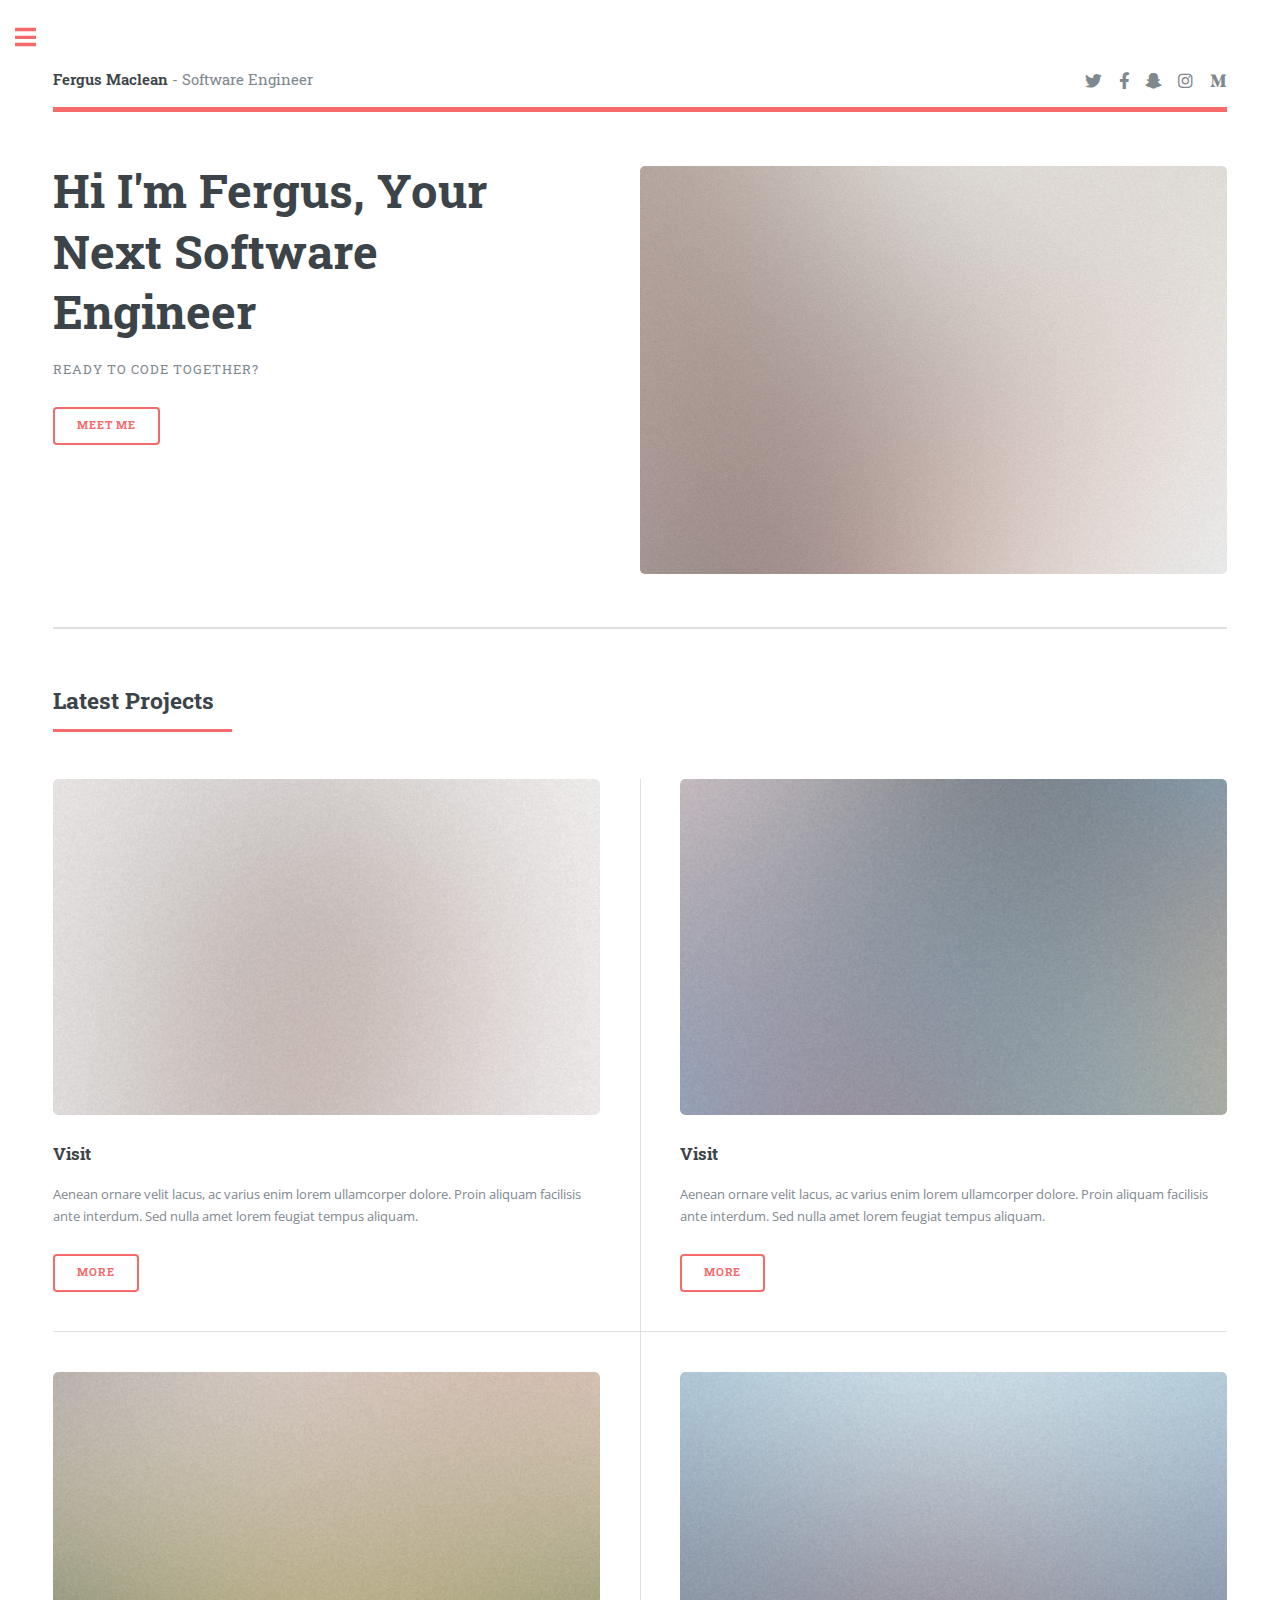
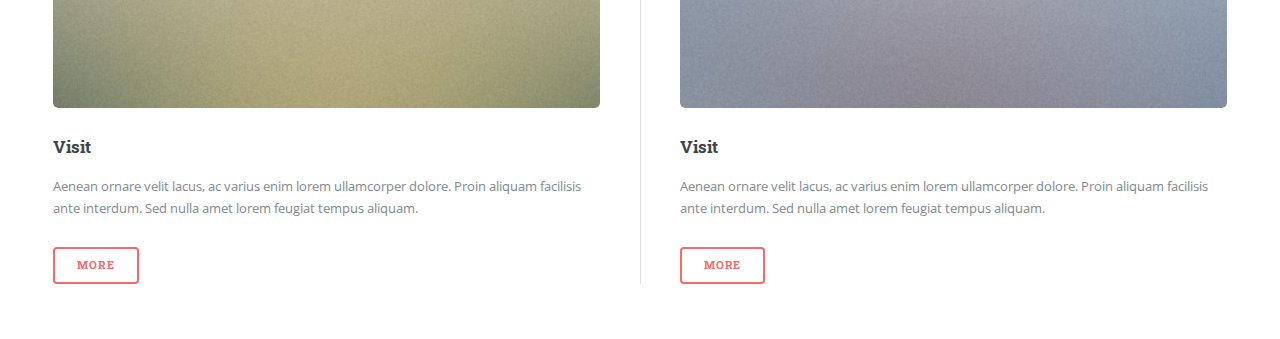
==== index.html @ be233033 "first commit" ====
<!DOCTYPE HTML>
<!--
	Editorial by HTML5 UP
	html5up.net | @ajlkn
	Free for personal and commercial use under the CCA 3.0 license (html5up.net/license)
-->
<html>
	<head>
		<title>Fergus Software Engineer</title>
		<meta charset="utf-8" />
		<meta name="viewport" content="width=device-width, initial-scale=1, user-scalable=no" />
		<link rel="stylesheet" href="assets/css/main.css" />
	</head>
	<body class="is-preload">

		<!-- Wrapper -->
			<div id="wrapper">

				<!-- Main -->
					<div id="main">
						<div class="inner">

							<!-- Header -->
								<header id="header">
									<a href="index.html" class="logo"><strong>Fergus Maclean </strong> - Software Engineer</a>
									<ul class="icons">
										<li><a href="#" class="icon brands fa-twitter"><span class="label">Twitter</span></a></li>
										<li><a href="#" class="icon brands fa-facebook-f"><span class="label">Facebook</span></a></li>
										<li><a href="#" class="icon brands fa-snapchat-ghost"><span class="label">Snapchat</span></a></li>
										<li><a href="#" class="icon brands fa-instagram"><span class="label">Instagram</span></a></li>
										<li><a href="#" class="icon brands fa-medium-m"><span class="label">Medium</span></a></li>
									</ul>
								</header>

							<!-- Banner -->
								<section id="banner">
									<div class="content">
										<header>
											<h1>Hi I'm Fergus, Your Next Software Engineer</h1>
											<p>Ready To Code Together?</p>
										</header>
										<ul class="actions">
											<li><a href="#" class="button big">Meet Me</a></li>
										</ul>
									</div>
									<span class="image object">
										<img src="images/pic10.jpg" alt="" />
									</span>
								</section>
								<section>
									<header class="major">
										<h2>Latest Projects</h2>
									</header>
									<div class="posts">
										<article>
											<a href="#" class="image"><img src="images/pic01.jpg" alt="" /></a>
											<h3>Visit</h3>
											<p>Aenean ornare velit lacus, ac varius enim lorem ullamcorper dolore. Proin aliquam facilisis ante interdum. Sed nulla amet lorem feugiat tempus aliquam.</p>
											<ul class="actions">
												<li><a href="#" class="button">More</a></li>
											</ul>
										</article>
										<article>
											<a href="#" class="image"><img src="images/pic02.jpg" alt="" /></a>
											<h3>Visit</h3>
											<p>Aenean ornare velit lacus, ac varius enim lorem ullamcorper dolore. Proin aliquam facilisis ante interdum. Sed nulla amet lorem feugiat tempus aliquam.</p>
											<ul class="actions">
												<li><a href="#" class="button">More</a></li>
											</ul>
										</article>
										<article>
											<a href="#" class="image"><img src="images/pic03.jpg" alt="" /></a>
											<h3>Visit</h3>
											<p>Aenean ornare velit lacus, ac varius enim lorem ullamcorper dolore. Proin aliquam facilisis ante interdum. Sed nulla amet lorem feugiat tempus aliquam.</p>
											<ul class="actions">
												<li><a href="#" class="button">More</a></li>
											</ul>
										</article>
										<article>
											<a href="#" class="image"><img src="images/pic04.jpg" alt="" /></a>
											<h3>Visit</h3>
											<p>Aenean ornare velit lacus, ac varius enim lorem ullamcorper dolore. Proin aliquam facilisis ante interdum. Sed nulla amet lorem feugiat tempus aliquam.</p>
											<ul class="actions">
												<li><a href="#" class="button">More</a></li>
											</ul>
										</article>
										
									</div>
								</section>

							<!-- Section -->
								

							<!-- Section -->
								

						</div>
					</div>

				<!-- Sidebar -->
					<div id="sidebar">
						<div class="inner">

							<!-- Search -->
								<section id="search" class="alt">
									<form method="post" action="#">
										<input type="text" name="query" id="query" placeholder="Search" />
									</form>
								</section>

							<!-- Menu -->
								<nav id="menu">
									<header class="major">
										<h2>Menu</h2>
									</header>
									<ul>
										<li><a href="index.html">Homepage</a></li>
										<li><a href="generic.html">Generic</a></li>
										<li><a href="elements.html">Elements</a></li>
										<li>
											<span class="opener">Submenu</span>
											<ul>
												<li><a href="#">Lorem Dolor</a></li>
												<li><a href="#">Ipsum Adipiscing</a></li>
												<li><a href="#">Tempus Magna</a></li>
												<li><a href="#">Feugiat Veroeros</a></li>
											</ul>
										</li>
										<li><a href="#">Etiam Dolore</a></li>
										<li><a href="#">Adipiscing</a></li>
										<li>
											<span class="opener">Another Submenu</span>
											<ul>
												<li><a href="#">Lorem Dolor</a></li>
												<li><a href="#">Ipsum Adipiscing</a></li>
												<li><a href="#">Tempus Magna</a></li>
												<li><a href="#">Feugiat Veroeros</a></li>
											</ul>
										</li>
										<li><a href="#">Maximus Erat</a></li>
										<li><a href="#">Sapien Mauris</a></li>
										<li><a href="#">Amet Lacinia</a></li>
									</ul>
								</nav>

							<!-- Section -->
								<section>
									<header class="major">
										<h2>Ante interdum</h2>
									</header>
									<div class="mini-posts">
										<article>
											<a href="#" class="image"><img src="images/pic07.jpg" alt="" /></a>
											<p>Aenean ornare velit lacus, ac varius enim lorem ullamcorper dolore aliquam.</p>
										</article>
										<article>
											<a href="#" class="image"><img src="images/pic08.jpg" alt="" /></a>
											<p>Aenean ornare velit lacus, ac varius enim lorem ullamcorper dolore aliquam.</p>
										</article>
										<article>
											<a href="#" class="image"><img src="images/pic09.jpg" alt="" /></a>
											<p>Aenean ornare velit lacus, ac varius enim lorem ullamcorper dolore aliquam.</p>
										</article>
									</div>
									<ul class="actions">
										<li><a href="#" class="button">More</a></li>
									</ul>
								</section>

							<!-- Section -->
								<section>
									<header class="major">
										<h2>Get in touch</h2>
									</header>
									<p>Sed varius enim lorem ullamcorper dolore aliquam aenean ornare velit lacus, ac varius enim lorem ullamcorper dolore. Proin sed aliquam facilisis ante interdum. Sed nulla amet lorem feugiat tempus aliquam.</p>
									<ul class="contact">
										<li class="icon solid fa-envelope"><a href="#">information@untitled.tld</a></li>
										<li class="icon solid fa-phone">(000) 000-0000</li>
										<li class="icon solid fa-home">1234 Somewhere Road #8254<br />
										Nashville, TN 00000-0000</li>
									</ul>
								</section>

							<!-- Footer -->
								<footer id="footer">
									<p class="copyright">&copy; Untitled. All rights reserved. Demo Images: <a href="https://unsplash.com">Unsplash</a>. Design: <a href="https://html5up.net">HTML5 UP</a>.</p>
								</footer>

						</div>
					</div>

			</div>

		<!-- Scripts -->
			<script src="assets/js/jquery.min.js"></script>
			<script src="assets/js/browser.min.js"></script>
			<script src="assets/js/breakpoints.min.js"></script>
			<script src="assets/js/util.js"></script>
			<script src="assets/js/main.js"></script>

	</body>
</html>
---- assets/css/main.css ----
@import url(fontawesome-all.min.css);
@import url("https://fonts.googleapis.com/css?family=Open+Sans:400,600,400italic,600italic|Roboto+Slab:400,700");
/*
	Editorial by HTML5 UP
	html5up.net | @ajlkn
	Free for personal and commercial use under the CCA 3.0 license (html5up.net/license)
*/
html, body, div, span, applet, object,
iframe, h1, h2, h3, h4, h5, h6, p, blockquote,
pre, a, abbr, acronym, address, big, cite,
code, del, dfn, em, img, ins, kbd, q, s, samp,
small, strike, strong, sub, sup, tt, var, b,
u, i, center, dl, dt, dd, ol, ul, li, fieldset,
form, label, legend, table, caption, tbody,
tfoot, thead, tr, th, td, article, aside,
canvas, details, embed, figure, figcaption,
footer, header, hgroup, menu, nav, output, ruby,
section, summary, time, mark, audio, video {
  margin: 0;
  padding: 0;
  border: 0;
  font-size: 100%;
  font: inherit;
  vertical-align: baseline; }

article, aside, details, figcaption, figure,
footer, header, hgroup, menu, nav, section {
  display: block; }

body {
  line-height: 1; }

ol, ul {
  list-style: none; }

blockquote, q {
  quotes: none; }
  blockquote:before, blockquote:after, q:before, q:after {
    content: '';
    content: none; }

table {
  border-collapse: collapse;
  border-spacing: 0; }

body {
  -webkit-text-size-adjust: none; }

mark {
  background-color: transparent;
  color: inherit; }

input::-moz-focus-inner {
  border: 0;
  padding: 0; }

input, select, textarea {
  -moz-appearance: none;
  -webkit-appearance: none;
  -ms-appearance: none;
  appearance: none; }

/* Basic */
@-ms-viewport {
  width: device-width; }

body {
  -ms-overflow-style: scrollbar; }

@media screen and (max-width: 480px) {
  html, body {
    min-width: 320px; } }

html {
  box-sizing: border-box; }

*, *:before, *:after {
  box-sizing: inherit; }

body {
  background: #ffffff; }
  body.is-preload *, body.is-preload *:before, body.is-preload *:after, body.is-resizing *, body.is-resizing *:before, body.is-resizing *:after {
    -moz-animation: none !important;
    -webkit-animation: none !important;
    -ms-animation: none !important;
    animation: none !important;
    -moz-transition: none !important;
    -webkit-transition: none !important;
    -ms-transition: none !important;
    transition: none !important; }

/* Type */
body, input, select, textarea {
  color: #7f888f;
  font-family: "Open Sans", sans-serif;
  font-size: 13pt;
  font-weight: 400;
  line-height: 1.65; }
  @media screen and (max-width: 1680px) {
    body, input, select, textarea {
      font-size: 11pt; } }
  @media screen and (max-width: 1280px) {
    body, input, select, textarea {
      font-size: 10pt; } }
  @media screen and (max-width: 360px) {
    body, input, select, textarea {
      font-size: 9pt; } }

a {
  -moz-transition: color 0.2s ease-in-out, border-bottom-color 0.2s ease-in-out;
  -webkit-transition: color 0.2s ease-in-out, border-bottom-color 0.2s ease-in-out;
  -ms-transition: color 0.2s ease-in-out, border-bottom-color 0.2s ease-in-out;
  transition: color 0.2s ease-in-out, border-bottom-color 0.2s ease-in-out;
  border-bottom: dotted 1px;
  color: #f56a6a;
  text-decoration: none; }
  a:hover {
    border-bottom-color: #f56a6a;
    color: #f56a6a !important; }
    a:hover strong {
      color: inherit; }

strong, b {
  color: #3d4449;
  font-weight: 600; }

em, i {
  font-style: italic; }

p {
  margin: 0 0 2em 0; }

h1, h2, h3, h4, h5, h6 {
  color: #3d4449;
  font-family: "Roboto Slab", serif;
  font-weight: 700;
  line-height: 1.5;
  margin: 0 0 1em 0; }
  h1 a, h2 a, h3 a, h4 a, h5 a, h6 a {
    color: inherit;
    text-decoration: none;
    border-bottom: 0; }

h1 {
  font-size: 4em;
  margin: 0 0 0.5em 0;
  line-height: 1.3; }

h2 {
  font-size: 1.75em; }

h3 {
  font-size: 1.25em; }

h4 {
  font-size: 1.1em; }

h5 {
  font-size: 0.9em; }

h6 {
  font-size: 0.7em; }

@media screen and (max-width: 1680px) {
  h1 {
    font-size: 3.5em; } }

@media screen and (max-width: 980px) {
  h1 {
    font-size: 3.25em; } }

@media screen and (max-width: 736px) {
  h1 {
    font-size: 2em;
    line-height: 1.4; }
  h2 {
    font-size: 1.5em; } }

sub {
  font-size: 0.8em;
  position: relative;
  top: 0.5em; }

sup {
  font-size: 0.8em;
  position: relative;
  top: -0.5em; }

blockquote {
  border-left: solid 3px rgba(210, 215, 217, 0.75);
  font-style: italic;
  margin: 0 0 2em 0;
  padding: 0.5em 0 0.5em 2em; }

code {
  background: rgba(230, 235, 237, 0.25);
  border-radius: 0.375em;
  border: solid 1px rgba(210, 215, 217, 0.75);
  font-family: "Courier New", monospace;
  font-size: 0.9em;
  margin: 0 0.25em;
  padding: 0.25em 0.65em; }

pre {
  -webkit-overflow-scrolling: touch;
  font-family: "Courier New", monospace;
  font-size: 0.9em;
  margin: 0 0 2em 0; }
  pre code {
    display: block;
    line-height: 1.75;
    padding: 1em 1.5em;
    overflow-x: auto; }

hr {
  border: 0;
  border-bottom: solid 1px rgba(210, 215, 217, 0.75);
  margin: 2em 0; }
  hr.major {
    margin: 3em 0; }

.align-left {
  text-align: left; }

.align-center {
  text-align: center; }

.align-right {
  text-align: right; }

/* Row */
.row {
  display: flex;
  flex-wrap: wrap;
  box-sizing: border-box;
  align-items: stretch; }
  .row > * {
    box-sizing: border-box; }
  .row.gtr-uniform > * > :last-child {
    margin-bottom: 0; }
  .row.aln-left {
    justify-content: flex-start; }
  .row.aln-center {
    justify-content: center; }
  .row.aln-right {
    justify-content: flex-end; }
  .row.aln-top {
    align-items: flex-start; }
  .row.aln-middle {
    align-items: center; }
  .row.aln-bottom {
    align-items: flex-end; }
  .row > .imp {
    order: -1; }
  .row > .col-1 {
    width: 8.33333%; }
  .row > .off-1 {
    margin-left: 8.33333%; }
  .row > .col-2 {
    width: 16.66667%; }
  .row > .off-2 {
    margin-left: 16.66667%; }
  .row > .col-3 {
    width: 25%; }
  .row > .off-3 {
    margin-left: 25%; }
  .row > .col-4 {
    width: 33.33333%; }
  .row > .off-4 {
    margin-left: 33.33333%; }
  .row > .col-5 {
    width: 41.66667%; }
  .row > .off-5 {
    margin-left: 41.66667%; }
  .row > .col-6 {
    width: 50%; }
  .row > .off-6 {
    margin-left: 50%; }
  .row > .col-7 {
    width: 58.33333%; }
  .row > .off-7 {
    margin-left: 58.33333%; }
  .row > .col-8 {
    width: 66.66667%; }
  .row > .off-8 {
    margin-left: 66.66667%; }
  .row > .col-9 {
    width: 75%; }
  .row > .off-9 {
    margin-left: 75%; }
  .row > .col-10 {
    width: 83.33333%; }
  .row > .off-10 {
    margin-left: 83.33333%; }
  .row > .col-11 {
    width: 91.66667%; }
  .row > .off-11 {
    margin-left: 91.66667%; }
  .row > .col-12 {
    width: 100%; }
  .row > .off-12 {
    margin-left: 100%; }
  .row.gtr-0 {
    margin-top: 0;
    margin-left: 0em; }
    .row.gtr-0 > * {
      padding: 0 0 0 0em; }
    .row.gtr-0.gtr-uniform {
      margin-top: 0em; }
      .row.gtr-0.gtr-uniform > * {
        padding-top: 0em; }
  .row.gtr-25 {
    margin-top: 0;
    margin-left: -0.375em; }
    .row.gtr-25 > * {
      padding: 0 0 0 0.375em; }
    .row.gtr-25.gtr-uniform {
      margin-top: -0.375em; }
      .row.gtr-25.gtr-uniform > * {
        padding-top: 0.375em; }
  .row.gtr-50 {
    margin-top: 0;
    margin-left: -0.75em; }
    .row.gtr-50 > * {
      padding: 0 0 0 0.75em; }
    .row.gtr-50.gtr-uniform {
      margin-top: -0.75em; }
      .row.gtr-50.gtr-uniform > * {
        padding-top: 0.75em; }
  .row {
    margin-top: 0;
    margin-left: -1.5em; }
    .row > * {
      padding: 0 0 0 1.5em; }
    .row.gtr-uniform {
      margin-top: -1.5em; }
      .row.gtr-uniform > * {
        padding-top: 1.5em; }
  .row.gtr-150 {
    margin-top: 0;
    margin-left: -2.25em; }
    .row.gtr-150 > * {
      padding: 0 0 0 2.25em; }
    .row.gtr-150.gtr-uniform {
      margin-top: -2.25em; }
      .row.gtr-150.gtr-uniform > * {
        padding-top: 2.25em; }
  .row.gtr-200 {
    margin-top: 0;
    margin-left: -3em; }
    .row.gtr-200 > * {
      padding: 0 0 0 3em; }
    .row.gtr-200.gtr-uniform {
      margin-top: -3em; }
      .row.gtr-200.gtr-uniform > * {
        padding-top: 3em; }
  @media screen and (max-width: 1680px) {
    .row {
      display: flex;
      flex-wrap: wrap;
      box-sizing: border-box;
      align-items: stretch; }
      .row > * {
        box-sizing: border-box; }
      .row.gtr-uniform > * > :last-child {
        margin-bottom: 0; }
      .row.aln-left {
        justify-content: flex-start; }
      .row.aln-center {
        justify-content: center; }
      .row.aln-right {
        justify-content: flex-end; }
      .row.aln-top {
        align-items: flex-start; }
      .row.aln-middle {
        align-items: center; }
      .row.aln-bottom {
        align-items: flex-end; }
      .row > .imp-xlarge {
        order: -1; }
      .row > .col-1-xlarge {
        width: 8.33333%; }
      .row > .off-1-xlarge {
        margin-left: 8.33333%; }
      .row > .col-2-xlarge {
        width: 16.66667%; }
      .row > .off-2-xlarge {
        margin-left: 16.66667%; }
      .row > .col-3-xlarge {
        width: 25%; }
      .row > .off-3-xlarge {
        margin-left: 25%; }
      .row > .col-4-xlarge {
        width: 33.33333%; }
      .row > .off-4-xlarge {
        margin-left: 33.33333%; }
      .row > .col-5-xlarge {
        width: 41.66667%; }
      .row > .off-5-xlarge {
        margin-left: 41.66667%; }
      .row > .col-6-xlarge {
        width: 50%; }
      .row > .off-6-xlarge {
        margin-left: 50%; }
      .row > .col-7-xlarge {
        width: 58.33333%; }
      .row > .off-7-xlarge {
        margin-left: 58.33333%; }
      .row > .col-8-xlarge {
        width: 66.66667%; }
      .row > .off-8-xlarge {
        margin-left: 66.66667%; }
      .row > .col-9-xlarge {
        width: 75%; }
      .row > .off-9-xlarge {
        margin-left: 75%; }
      .row > .col-10-xlarge {
        width: 83.33333%; }
      .row > .off-10-xlarge {
        margin-left: 83.33333%; }
      .row > .col-11-xlarge {
        width: 91.66667%; }
      .row > .off-11-xlarge {
        margin-left: 91.66667%; }
      .row > .col-12-xlarge {
        width: 100%; }
      .row > .off-12-xlarge {
        margin-left: 100%; }
      .row.gtr-0 {
        margin-top: 0;
        margin-left: 0em; }
        .row.gtr-0 > * {
          padding: 0 0 0 0em; }
        .row.gtr-0.gtr-uniform {
          margin-top: 0em; }
          .row.gtr-0.gtr-uniform > * {
            padding-top: 0em; }
      .row.gtr-25 {
        margin-top: 0;
        margin-left: -0.375em; }
        .row.gtr-25 > * {
          padding: 0 0 0 0.375em; }
        .row.gtr-25.gtr-uniform {
          margin-top: -0.375em; }
          .row.gtr-25.gtr-uniform > * {
            padding-top: 0.375em; }
      .row.gtr-50 {
        margin-top: 0;
        margin-left: -0.75em; }
        .row.gtr-50 > * {
          padding: 0 0 0 0.75em; }
        .row.gtr-50.gtr-uniform {
          margin-top: -0.75em; }
          .row.gtr-50.gtr-uniform > * {
            padding-top: 0.75em; }
      .row {
        margin-top: 0;
        margin-left: -1.5em; }
        .row > * {
          padding: 0 0 0 1.5em; }
        .row.gtr-uniform {
          margin-top: -1.5em; }
          .row.gtr-uniform > * {
            padding-top: 1.5em; }
      .row.gtr-150 {
        margin-top: 0;
        margin-left: -2.25em; }
        .row.gtr-150 > * {
          padding: 0 0 0 2.25em; }
        .row.gtr-150.gtr-uniform {
          margin-top: -2.25em; }
          .row.gtr-150.gtr-uniform > * {
            padding-top: 2.25em; }
      .row.gtr-200 {
        margin-top: 0;
        margin-left: -3em; }
        .row.gtr-200 > * {
          padding: 0 0 0 3em; }
        .row.gtr-200.gtr-uniform {
          margin-top: -3em; }
          .row.gtr-200.gtr-uniform > * {
            padding-top: 3em; } }
  @media screen and (max-width: 1280px) {
    .row {
      display: flex;
      flex-wrap: wrap;
      box-sizing: border-box;
      align-items: stretch; }
      .row > * {
        box-sizing: border-box; }
      .row.gtr-uniform > * > :last-child {
        margin-bottom: 0; }
      .row.aln-left {
        justify-content: flex-start; }
      .row.aln-center {
        justify-content: center; }
      .row.aln-right {
        justify-content: flex-end; }
      .row.aln-top {
        align-items: flex-start; }
      .row.aln-middle {
        align-items: center; }
      .row.aln-bottom {
        align-items: flex-end; }
      .row > .imp-large {
        order: -1; }
      .row > .col-1-large {
        width: 8.33333%; }
      .row > .off-1-large {
        margin-left: 8.33333%; }
      .row > .col-2-large {
        width: 16.66667%; }
      .row > .off-2-large {
        margin-left: 16.66667%; }
      .row > .col-3-large {
        width: 25%; }
      .row > .off-3-large {
        margin-left: 25%; }
      .row > .col-4-large {
        width: 33.33333%; }
      .row > .off-4-large {
        margin-left: 33.33333%; }
      .row > .col-5-large {
        width: 41.66667%; }
      .row > .off-5-large {
        margin-left: 41.66667%; }
      .row > .col-6-large {
        width: 50%; }
      .row > .off-6-large {
        margin-left: 50%; }
      .row > .col-7-large {
        width: 58.33333%; }
      .row > .off-7-large {
        margin-left: 58.33333%; }
      .row > .col-8-large {
        width: 66.66667%; }
      .row > .off-8-large {
        margin-left: 66.66667%; }
      .row > .col-9-large {
        width: 75%; }
      .row > .off-9-large {
        margin-left: 75%; }
      .row > .col-10-large {
        width: 83.33333%; }
      .row > .off-10-large {
        margin-left: 83.33333%; }
      .row > .col-11-large {
        width: 91.66667%; }
      .row > .off-11-large {
        margin-left: 91.66667%; }
      .row > .col-12-large {
        width: 100%; }
      .row > .off-12-large {
        margin-left: 100%; }
      .row.gtr-0 {
        margin-top: 0;
        margin-left: 0em; }
        .row.gtr-0 > * {
          padding: 0 0 0 0em; }
        .row.gtr-0.gtr-uniform {
          margin-top: 0em; }
          .row.gtr-0.gtr-uniform > * {
            padding-top: 0em; }
      .row.gtr-25 {
        margin-top: 0;
        margin-left: -0.375em; }
        .row.gtr-25 > * {
          padding: 0 0 0 0.375em; }
        .row.gtr-25.gtr-uniform {
          margin-top: -0.375em; }
          .row.gtr-25.gtr-uniform > * {
            padding-top: 0.375em; }
      .row.gtr-50 {
        margin-top: 0;
        margin-left: -0.75em; }
        .row.gtr-50 > * {
          padding: 0 0 0 0.75em; }
        .row.gtr-50.gtr-uniform {
          margin-top: -0.75em; }
          .row.gtr-50.gtr-uniform > * {
            padding-top: 0.75em; }
      .row {
        margin-top: 0;
        margin-left: -1.5em; }
        .row > * {
          padding: 0 0 0 1.5em; }
        .row.gtr-uniform {
          margin-top: -1.5em; }
          .row.gtr-uniform > * {
            padding-top: 1.5em; }
      .row.gtr-150 {
        margin-top: 0;
        margin-left: -2.25em; }
        .row.gtr-150 > * {
          padding: 0 0 0 2.25em; }
        .row.gtr-150.gtr-uniform {
          margin-top: -2.25em; }
          .row.gtr-150.gtr-uniform > * {
            padding-top: 2.25em; }
      .row.gtr-200 {
        margin-top: 0;
        margin-left: -3em; }
        .row.gtr-200 > * {
          padding: 0 0 0 3em; }
        .row.gtr-200.gtr-uniform {
          margin-top: -3em; }
          .row.gtr-200.gtr-uniform > * {
            padding-top: 3em; } }
  @media screen and (max-width: 980px) {
    .row {
      display: flex;
      flex-wrap: wrap;
      box-sizing: border-box;
      align-items: stretch; }
      .row > * {
        box-sizing: border-box; }
      .row.gtr-uniform > * > :last-child {
        margin-bottom: 0; }
      .row.aln-left {
        justify-content: flex-start; }
      .row.aln-center {
        justify-content: center; }
      .row.aln-right {
        justify-content: flex-end; }
      .row.aln-top {
        align-items: flex-start; }
      .row.aln-middle {
        align-items: center; }
      .row.aln-bottom {
        align-items: flex-end; }
      .row > .imp-medium {
        order: -1; }
      .row > .col-1-medium {
        width: 8.33333%; }
      .row > .off-1-medium {
        margin-left: 8.33333%; }
      .row > .col-2-medium {
        width: 16.66667%; }
      .row > .off-2-medium {
        margin-left: 16.66667%; }
      .row > .col-3-medium {
        width: 25%; }
      .row > .off-3-medium {
        margin-left: 25%; }
      .row > .col-4-medium {
        width: 33.33333%; }
      .row > .off-4-medium {
        margin-left: 33.33333%; }
      .row > .col-5-medium {
        width: 41.66667%; }
      .row > .off-5-medium {
        margin-left: 41.66667%; }
      .row > .col-6-medium {
        width: 50%; }
      .row > .off-6-medium {
        margin-left: 50%; }
      .row > .col-7-medium {
        width: 58.33333%; }
      .row > .off-7-medium {
        margin-left: 58.33333%; }
      .row > .col-8-medium {
        width: 66.66667%; }
      .row > .off-8-medium {
        margin-left: 66.66667%; }
      .row > .col-9-medium {
        width: 75%; }
      .row > .off-9-medium {
        margin-left: 75%; }
      .row > .col-10-medium {
        width: 83.33333%; }
      .row > .off-10-medium {
        margin-left: 83.33333%; }
      .row > .col-11-medium {
        width: 91.66667%; }
      .row > .off-11-medium {
        margin-left: 91.66667%; }
      .row > .col-12-medium {
        width: 100%; }
      .row > .off-12-medium {
        margin-left: 100%; }
      .row.gtr-0 {
        margin-top: 0;
        margin-left: 0em; }
        .row.gtr-0 > * {
          padding: 0 0 0 0em; }
        .row.gtr-0.gtr-uniform {
          margin-top: 0em; }
          .row.gtr-0.gtr-uniform > * {
            padding-top: 0em; }
      .row.gtr-25 {
        margin-top: 0;
        margin-left: -0.375em; }
        .row.gtr-25 > * {
          padding: 0 0 0 0.375em; }
        .row.gtr-25.gtr-uniform {
          margin-top: -0.375em; }
          .row.gtr-25.gtr-uniform > * {
            padding-top: 0.375em; }
      .row.gtr-50 {
        margin-top: 0;
        margin-left: -0.75em; }
        .row.gtr-50 > * {
          padding: 0 0 0 0.75em; }
        .row.gtr-50.gtr-uniform {
          margin-top: -0.75em; }
          .row.gtr-50.gtr-uniform > * {
            padding-top: 0.75em; }
      .row {
        margin-top: 0;
        margin-left: -1.5em; }
        .row > * {
          padding: 0 0 0 1.5em; }
        .row.gtr-uniform {
          margin-top: -1.5em; }
          .row.gtr-uniform > * {
            padding-top: 1.5em; }
      .row.gtr-150 {
        margin-top: 0;
        margin-left: -2.25em; }
        .row.gtr-150 > * {
          padding: 0 0 0 2.25em; }
        .row.gtr-150.gtr-uniform {
          margin-top: -2.25em; }
          .row.gtr-150.gtr-uniform > * {
            padding-top: 2.25em; }
      .row.gtr-200 {
        margin-top: 0;
        margin-left: -3em; }
        .row.gtr-200 > * {
          padding: 0 0 0 3em; }
        .row.gtr-200.gtr-uniform {
          margin-top: -3em; }
          .row.gtr-200.gtr-uniform > * {
            padding-top: 3em; } }
  @media screen and (max-width: 736px) {
    .row {
      display: flex;
      flex-wrap: wrap;
      box-sizing: border-box;
      align-items: stretch; }
      .row > * {
        box-sizing: border-box; }
      .row.gtr-uniform > * > :last-child {
        margin-bottom: 0; }
      .row.aln-left {
        justify-content: flex-start; }
      .row.aln-center {
        justify-content: center; }
      .row.aln-right {
        justify-content: flex-end; }
      .row.aln-top {
        align-items: flex-start; }
      .row.aln-middle {
        align-items: center; }
      .row.aln-bottom {
        align-items: flex-end; }
      .row > .imp-small {
        order: -1; }
      .row > .col-1-small {
        width: 8.33333%; }
      .row > .off-1-small {
        margin-left: 8.33333%; }
      .row > .col-2-small {
        width: 16.66667%; }
      .row > .off-2-small {
        margin-left: 16.66667%; }
      .row > .col-3-small {
        width: 25%; }
      .row > .off-3-small {
        margin-left: 25%; }
      .row > .col-4-small {
        width: 33.33333%; }
      .row > .off-4-small {
        margin-left: 33.33333%; }
      .row > .col-5-small {
        width: 41.66667%; }
      .row > .off-5-small {
        margin-left: 41.66667%; }
      .row > .col-6-small {
        width: 50%; }
      .row > .off-6-small {
        margin-left: 50%; }
      .row > .col-7-small {
        width: 58.33333%; }
      .row > .off-7-small {
        margin-left: 58.33333%; }
      .row > .col-8-small {
        width: 66.66667%; }
      .row > .off-8-small {
        margin-left: 66.66667%; }
      .row > .col-9-small {
        width: 75%; }
      .row > .off-9-small {
        margin-left: 75%; }
      .row > .col-10-small {
        width: 83.33333%; }
      .row > .off-10-small {
        margin-left: 83.33333%; }
      .row > .col-11-small {
        width: 91.66667%; }
      .row > .off-11-small {
        margin-left: 91.66667%; }
      .row > .col-12-small {
        width: 100%; }
      .row > .off-12-small {
        margin-left: 100%; }
      .row.gtr-0 {
        margin-top: 0;
        margin-left: 0em; }
        .row.gtr-0 > * {
          padding: 0 0 0 0em; }
        .row.gtr-0.gtr-uniform {
          margin-top: 0em; }
          .row.gtr-0.gtr-uniform > * {
            padding-top: 0em; }
      .row.gtr-25 {
        margin-top: 0;
        margin-left: -0.375em; }
        .row.gtr-25 > * {
          padding: 0 0 0 0.375em; }
        .row.gtr-25.gtr-uniform {
          margin-top: -0.375em; }
          .row.gtr-25.gtr-uniform > * {
            padding-top: 0.375em; }
      .row.gtr-50 {
        margin-top: 0;
        margin-left: -0.75em; }
        .row.gtr-50 > * {
          padding: 0 0 0 0.75em; }
        .row.gtr-50.gtr-uniform {
          margin-top: -0.75em; }
          .row.gtr-50.gtr-uniform > * {
            padding-top: 0.75em; }
      .row {
        margin-top: 0;
        margin-left: -1.5em; }
        .row > * {
          padding: 0 0 0 1.5em; }
        .row.gtr-uniform {
          margin-top: -1.5em; }
          .row.gtr-uniform > * {
            padding-top: 1.5em; }
      .row.gtr-150 {
        margin-top: 0;
        margin-left: -2.25em; }
        .row.gtr-150 > * {
          padding: 0 0 0 2.25em; }
        .row.gtr-150.gtr-uniform {
          margin-top: -2.25em; }
          .row.gtr-150.gtr-uniform > * {
            padding-top: 2.25em; }
      .row.gtr-200 {
        margin-top: 0;
        margin-left: -3em; }
        .row.gtr-200 > * {
          padding: 0 0 0 3em; }
        .row.gtr-200.gtr-uniform {
          margin-top: -3em; }
          .row.gtr-200.gtr-uniform > * {
            padding-top: 3em; } }
  @media screen and (max-width: 480px) {
    .row {
      display: flex;
      flex-wrap: wrap;
      box-sizing: border-box;
      align-items: stretch; }
      .row > * {
        box-sizing: border-box; }
      .row.gtr-uniform > * > :last-child {
        margin-bottom: 0; }
      .row.aln-left {
        justify-content: flex-start; }
      .row.aln-center {
        justify-content: center; }
      .row.aln-right {
        justify-content: flex-end; }
      .row.aln-top {
        align-items: flex-start; }
      .row.aln-middle {
        align-items: center; }
      .row.aln-bottom {
        align-items: flex-end; }
      .row > .imp-xsmall {
        order: -1; }
      .row > .col-1-xsmall {
        width: 8.33333%; }
      .row > .off-1-xsmall {
        margin-left: 8.33333%; }
      .row > .col-2-xsmall {
        width: 16.66667%; }
      .row > .off-2-xsmall {
        margin-left: 16.66667%; }
      .row > .col-3-xsmall {
        width: 25%; }
      .row > .off-3-xsmall {
        margin-left: 25%; }
      .row > .col-4-xsmall {
        width: 33.33333%; }
      .row > .off-4-xsmall {
        margin-left: 33.33333%; }
      .row > .col-5-xsmall {
        width: 41.66667%; }
      .row > .off-5-xsmall {
        margin-left: 41.66667%; }
      .row > .col-6-xsmall {
        width: 50%; }
      .row > .off-6-xsmall {
        margin-left: 50%; }
      .row > .col-7-xsmall {
        width: 58.33333%; }
      .row > .off-7-xsmall {
        margin-left: 58.33333%; }
      .row > .col-8-xsmall {
        width: 66.66667%; }
      .row > .off-8-xsmall {
        margin-left: 66.66667%; }
      .row > .col-9-xsmall {
        width: 75%; }
      .row > .off-9-xsmall {
        margin-left: 75%; }
      .row > .col-10-xsmall {
        width: 83.33333%; }
      .row > .off-10-xsmall {
        margin-left: 83.33333%; }
      .row > .col-11-xsmall {
        width: 91.66667%; }
      .row > .off-11-xsmall {
        margin-left: 91.66667%; }
      .row > .col-12-xsmall {
        width: 100%; }
      .row > .off-12-xsmall {
        margin-left: 100%; }
      .row.gtr-0 {
        margin-top: 0;
        margin-left: 0em; }
        .row.gtr-0 > * {
          padding: 0 0 0 0em; }
        .row.gtr-0.gtr-uniform {
          margin-top: 0em; }
          .row.gtr-0.gtr-uniform > * {
            padding-top: 0em; }
      .row.gtr-25 {
        margin-top: 0;
        margin-left: -0.375em; }
        .row.gtr-25 > * {
          padding: 0 0 0 0.375em; }
        .row.gtr-25.gtr-uniform {
          margin-top: -0.375em; }
          .row.gtr-25.gtr-uniform > * {
            padding-top: 0.375em; }
      .row.gtr-50 {
        margin-top: 0;
        margin-left: -0.75em; }
        .row.gtr-50 > * {
          padding: 0 0 0 0.75em; }
        .row.gtr-50.gtr-uniform {
          margin-top: -0.75em; }
          .row.gtr-50.gtr-uniform > * {
            padding-top: 0.75em; }
      .row {
        margin-top: 0;
        margin-left: -1.5em; }
        .row > * {
          padding: 0 0 0 1.5em; }
        .row.gtr-uniform {
          margin-top: -1.5em; }
          .row.gtr-uniform > * {
            padding-top: 1.5em; }
      .row.gtr-150 {
        margin-top: 0;
        margin-left: -2.25em; }
        .row.gtr-150 > * {
          padding: 0 0 0 2.25em; }
        .row.gtr-150.gtr-uniform {
          margin-top: -2.25em; }
          .row.gtr-150.gtr-uniform > * {
            padding-top: 2.25em; }
      .row.gtr-200 {
        margin-top: 0;
        margin-left: -3em; }
        .row.gtr-200 > * {
          padding: 0 0 0 3em; }
        .row.gtr-200.gtr-uniform {
          margin-top: -3em; }
          .row.gtr-200.gtr-uniform > * {
            padding-top: 3em; } }

/* Section/Article */
section.special, article.special {
  text-align: center; }

header p {
  font-family: "Roboto Slab", serif;
  font-size: 1em;
  font-weight: 400;
  letter-spacing: 0.075em;
  margin-top: -0.5em;
  text-transform: uppercase; }

header.major > :last-child {
  border-bottom: solid 3px #f56a6a;
  display: inline-block;
  margin: 0 0 2em 0;
  padding: 0 0.75em 0.5em 0; }

header.main > :last-child {
  margin: 0 0 1em 0; }

/* Form */
form {
  margin: 0 0 2em 0; }

label {
  color: #3d4449;
  display: block;
  font-size: 0.9em;
  font-weight: 600;
  margin: 0 0 1em 0; }

input[type="text"],
input[type="password"],
input[type="email"],
input[type="tel"],
input[type="search"],
input[type="url"],
select,
textarea {
  -moz-appearance: none;
  -webkit-appearance: none;
  -ms-appearance: none;
  appearance: none;
  background: #ffffff;
  border-radius: 0.375em;
  border: none;
  border: solid 1px rgba(210, 215, 217, 0.75);
  color: inherit;
  display: block;
  outline: 0;
  padding: 0 1em;
  text-decoration: none;
  width: 100%; }
  input[type="text"]:invalid,
  input[type="password"]:invalid,
  input[type="email"]:invalid,
  input[type="tel"]:invalid,
  input[type="search"]:invalid,
  input[type="url"]:invalid,
  select:invalid,
  textarea:invalid {
    box-shadow: none; }
  input[type="text"]:focus,
  input[type="password"]:focus,
  input[type="email"]:focus,
  input[type="tel"]:focus,
  input[type="search"]:focus,
  input[type="url"]:focus,
  select:focus,
  textarea:focus {
    border-color: #f56a6a;
    box-shadow: 0 0 0 1px #f56a6a; }

select {
  background-image: url("data:image/svg+xml;charset=utf8,%3Csvg xmlns='http://www.w3.org/2000/svg' width='40' height='40' preserveAspectRatio='none' viewBox='0 0 40 40'%3E%3Cpath d='M9.4,12.3l10.4,10.4l10.4-10.4c0.2-0.2,0.5-0.4,0.9-0.4c0.3,0,0.6,0.1,0.9,0.4l3.3,3.3c0.2,0.2,0.4,0.5,0.4,0.9 c0,0.4-0.1,0.6-0.4,0.9L20.7,31.9c-0.2,0.2-0.5,0.4-0.9,0.4c-0.3,0-0.6-0.1-0.9-0.4L4.3,17.3c-0.2-0.2-0.4-0.5-0.4-0.9 c0-0.4,0.1-0.6,0.4-0.9l3.3-3.3c0.2-0.2,0.5-0.4,0.9-0.4S9.1,12.1,9.4,12.3z' fill='rgba(210, 215, 217, 0.75)' /%3E%3C/svg%3E");
  background-size: 1.25em;
  background-repeat: no-repeat;
  background-position: calc(100% - 1em) center;
  height: 2.75em;
  padding-right: 2.75em;
  text-overflow: ellipsis; }
  select option {
    color: #3d4449;
    background: #ffffff; }
  select:focus::-ms-value {
    background-color: transparent; }
  select::-ms-expand {
    display: none; }

input[type="text"],
input[type="password"],
input[type="email"],
input[type="tel"],
input[type="search"],
input[type="url"],
select {
  height: 2.75em; }

textarea {
  padding: 0.75em 1em; }

input[type="checkbox"],
input[type="radio"] {
  -moz-appearance: none;
  -webkit-appearance: none;
  -ms-appearance: none;
  appearance: none;
  display: block;
  float: left;
  margin-right: -2em;
  opacity: 0;
  width: 1em;
  z-index: -1; }
  input[type="checkbox"] + label,
  input[type="radio"] + label {
    text-decoration: none;
    color: #7f888f;
    cursor: pointer;
    display: inline-block;
    font-size: 1em;
    font-weight: 400;
    padding-left: 2.4em;
    padding-right: 0.75em;
    position: relative; }
    input[type="checkbox"] + label:before,
    input[type="radio"] + label:before {
      -moz-osx-font-smoothing: grayscale;
      -webkit-font-smoothing: antialiased;
      display: inline-block;
      font-style: normal;
      font-variant: normal;
      text-rendering: auto;
      line-height: 1;
      text-transform: none !important;
      font-family: 'Font Awesome 5 Free';
      font-weight: 900; }
    input[type="checkbox"] + label:before,
    input[type="radio"] + label:before {
      background: #ffffff;
      border-radius: 0.375em;
      border: solid 1px rgba(210, 215, 217, 0.75);
      content: '';
      display: inline-block;
      font-size: 0.8em;
      height: 2.0625em;
      left: 0;
      line-height: 2.0625em;
      position: absolute;
      text-align: center;
      top: 0;
      width: 2.0625em; }
  input[type="checkbox"]:checked + label:before,
  input[type="radio"]:checked + label:before {
    background: #3d4449;
    border-color: #3d4449;
    color: #ffffff;
    content: '\f00c'; }
  input[type="checkbox"]:focus + label:before,
  input[type="radio"]:focus + label:before {
    border-color: #f56a6a;
    box-shadow: 0 0 0 1px #f56a6a; }

input[type="checkbox"] + label:before {
  border-radius: 0.375em; }

input[type="radio"] + label:before {
  border-radius: 100%; }

::-webkit-input-placeholder {
  color: #9fa3a6 !important;
  opacity: 1.0; }

:-moz-placeholder {
  color: #9fa3a6 !important;
  opacity: 1.0; }

::-moz-placeholder {
  color: #9fa3a6 !important;
  opacity: 1.0; }

:-ms-input-placeholder {
  color: #9fa3a6 !important;
  opacity: 1.0; }

/* Box */
.box {
  border-radius: 0.375em;
  border: solid 1px rgba(210, 215, 217, 0.75);
  margin-bottom: 2em;
  padding: 1.5em; }
  .box > :last-child,
  .box > :last-child > :last-child,
  .box > :last-child > :last-child > :last-child {
    margin-bottom: 0; }
  .box.alt {
    border: 0;
    border-radius: 0;
    padding: 0; }

/* Icon */
.icon {
  text-decoration: none;
  border-bottom: none;
  position: relative; }
  .icon:before {
    -moz-osx-font-smoothing: grayscale;
    -webkit-font-smoothing: antialiased;
    display: inline-block;
    font-style: normal;
    font-variant: normal;
    text-rendering: auto;
    line-height: 1;
    text-transform: none !important;
    font-family: 'Font Awesome 5 Free';
    font-weight: 400; }
  .icon > .label {
    display: none; }
  .icon:before {
    line-height: inherit; }
  .icon.solid:before {
    font-weight: 900; }
  .icon.brands:before {
    font-family: 'Font Awesome 5 Brands'; }

/* Image */
.image {
  border-radius: 0.375em;
  border: 0;
  display: inline-block;
  position: relative; }
  .image img {
    border-radius: 0.375em;
    display: block; }
  .image.left, .image.right {
    max-width: 40%; }
    .image.left img, .image.right img {
      width: 100%; }
  .image.left {
    float: left;
    padding: 0 1.5em 1em 0;
    top: 0.25em; }
  .image.right {
    float: right;
    padding: 0 0 1em 1.5em;
    top: 0.25em; }
  .image.fit {
    display: block;
    margin: 0 0 2em 0;
    width: 100%; }
    .image.fit img {
      width: 100%; }
  .image.main {
    display: block;
    margin: 0 0 3em 0;
    width: 100%; }
    .image.main img {
      width: 100%; }

a.image {
  overflow: hidden; }
  a.image img {
    -moz-transition: -moz-transform 0.2s ease;
    -webkit-transition: -webkit-transform 0.2s ease;
    -ms-transition: -ms-transform 0.2s ease;
    transition: transform 0.2s ease; }
  a.image:hover img {
    -moz-transform: scale(1.075);
    -webkit-transform: scale(1.075);
    -ms-transform: scale(1.075);
    transform: scale(1.075); }

/* List */
ol {
  list-style: decimal;
  margin: 0 0 2em 0;
  padding-left: 1.25em; }
  ol li {
    padding-left: 0.25em; }

ul {
  list-style: disc;
  margin: 0 0 2em 0;
  padding-left: 1em; }
  ul li {
    padding-left: 0.5em; }
  ul.alt {
    list-style: none;
    padding-left: 0; }
    ul.alt li {
      border-top: solid 1px rgba(210, 215, 217, 0.75);
      padding: 0.5em 0; }
      ul.alt li:first-child {
        border-top: 0;
        padding-top: 0; }

dl {
  margin: 0 0 2em 0; }
  dl dt {
    display: block;
    font-weight: 600;
    margin: 0 0 1em 0; }
  dl dd {
    margin-left: 2em; }

/* Actions */
ul.actions {
  display: -moz-flex;
  display: -webkit-flex;
  display: -ms-flex;
  display: flex;
  cursor: default;
  list-style: none;
  margin-left: -1em;
  padding-left: 0; }
  ul.actions li {
    padding: 0 0 0 1em;
    vertical-align: middle; }
  ul.actions.special {
    -moz-justify-content: center;
    -webkit-justify-content: center;
    -ms-justify-content: center;
    justify-content: center;
    width: 100%;
    margin-left: 0; }
    ul.actions.special li:first-child {
      padding-left: 0; }
  ul.actions.stacked {
    -moz-flex-direction: column;
    -webkit-flex-direction: column;
    -ms-flex-direction: column;
    flex-direction: column;
    margin-left: 0; }
    ul.actions.stacked li {
      padding: 1.3em 0 0 0; }
      ul.actions.stacked li:first-child {
        padding-top: 0; }
  ul.actions.fit {
    width: calc(100% + 1em); }
    ul.actions.fit li {
      -moz-flex-grow: 1;
      -webkit-flex-grow: 1;
      -ms-flex-grow: 1;
      flex-grow: 1;
      -moz-flex-shrink: 1;
      -webkit-flex-shrink: 1;
      -ms-flex-shrink: 1;
      flex-shrink: 1;
      width: 100%; }
      ul.actions.fit li > * {
        width: 100%; }
    ul.actions.fit.stacked {
      width: 100%; }

/* Icons */
ul.icons {
  cursor: default;
  list-style: none;
  padding-left: 0; }
  ul.icons li {
    display: inline-block;
    padding: 0 1em 0 0; }
    ul.icons li:last-child {
      padding-right: 0; }
    ul.icons li .icon {
      color: inherit; }
      ul.icons li .icon:before {
        font-size: 1.25em; }

/* Contact */
ul.contact {
  list-style: none;
  padding: 0; }
  ul.contact li {
    text-decoration: none;
    border-top: solid 1px rgba(210, 215, 217, 0.75);
    margin: 1.5em 0 0 0;
    padding: 1.5em 0 0 3em;
    position: relative; }
    ul.contact li:before {
      -moz-osx-font-smoothing: grayscale;
      -webkit-font-smoothing: antialiased;
      display: inline-block;
      font-style: normal;
      font-variant: normal;
      text-rendering: auto;
      line-height: 1;
      text-transform: none !important;
      font-family: 'Font Awesome 5 Free';
      font-weight: 400; }
    ul.contact li:before {
      color: #f56a6a;
      display: inline-block;
      font-size: 1.5em;
      height: 1.125em;
      left: 0;
      line-height: 1.125em;
      position: absolute;
      text-align: center;
      top: 1em;
      width: 1.5em; }
    ul.contact li:first-child {
      border-top: 0;
      margin-top: 0;
      padding-top: 0; }
      ul.contact li:first-child:before {
        top: 0; }
    ul.contact li a {
      color: inherit; }

/* Pagination */
ul.pagination {
  cursor: default;
  list-style: none;
  padding-left: 0; }
  ul.pagination li {
    display: inline-block;
    padding-left: 0;
    vertical-align: middle; }
    ul.pagination li > .page {
      -moz-transition: background-color 0.2s ease-in-out, color 0.2s ease-in-out;
      -webkit-transition: background-color 0.2s ease-in-out, color 0.2s ease-in-out;
      -ms-transition: background-color 0.2s ease-in-out, color 0.2s ease-in-out;
      transition: background-color 0.2s ease-in-out, color 0.2s ease-in-out;
      border-bottom: 0;
      border-radius: 0.375em;
      display: inline-block;
      font-size: 0.8em;
      font-weight: 600;
      height: 2em;
      line-height: 2em;
      margin: 0 0.125em;
      min-width: 2em;
      padding: 0 0.5em;
      text-align: center; }
      ul.pagination li > .page.active {
        background-color: #f56a6a;
        color: #ffffff !important; }
        ul.pagination li > .page.active:hover {
          background-color: #f67878; }
        ul.pagination li > .page.active:active {
          background-color: #f45c5c; }
    ul.pagination li:first-child {
      padding-right: 0.75em; }
    ul.pagination li:last-child {
      padding-left: 0.75em; }
  @media screen and (max-width: 480px) {
    ul.pagination li:nth-child(n+2):nth-last-child(n+2) {
      display: none; }
    ul.pagination li:first-child {
      padding-right: 0; } }

/* Table */
.table-wrapper {
  -webkit-overflow-scrolling: touch;
  overflow-x: auto; }

table {
  margin: 0 0 2em 0;
  width: 100%; }
  table tbody tr {
    border: solid 1px rgba(210, 215, 217, 0.75);
    border-left: 0;
    border-right: 0; }
    table tbody tr:nth-child(2n + 1) {
      background-color: rgba(230, 235, 237, 0.25); }
  table td {
    padding: 0.75em 0.75em; }
  table th {
    color: #3d4449;
    font-size: 0.9em;
    font-weight: 600;
    padding: 0 0.75em 0.75em 0.75em;
    text-align: left; }
  table thead {
    border-bottom: solid 2px rgba(210, 215, 217, 0.75); }
  table tfoot {
    border-top: solid 2px rgba(210, 215, 217, 0.75); }
  table.alt {
    border-collapse: separate; }
    table.alt tbody tr td {
      border: solid 1px rgba(210, 215, 217, 0.75);
      border-left-width: 0;
      border-top-width: 0; }
      table.alt tbody tr td:first-child {
        border-left-width: 1px; }
    table.alt tbody tr:first-child td {
      border-top-width: 1px; }
    table.alt thead {
      border-bottom: 0; }
    table.alt tfoot {
      border-top: 0; }

/* Button */
input[type="submit"],
input[type="reset"],
input[type="button"],
button,
.button {
  -moz-appearance: none;
  -webkit-appearance: none;
  -ms-appearance: none;
  appearance: none;
  -moz-transition: background-color 0.2s ease-in-out, color 0.2s ease-in-out;
  -webkit-transition: background-color 0.2s ease-in-out, color 0.2s ease-in-out;
  -ms-transition: background-color 0.2s ease-in-out, color 0.2s ease-in-out;
  transition: background-color 0.2s ease-in-out, color 0.2s ease-in-out;
  background-color: transparent;
  border-radius: 0.375em;
  border: 0;
  box-shadow: inset 0 0 0 2px #f56a6a;
  color: #f56a6a !important;
  cursor: pointer;
  display: inline-block;
  font-family: "Roboto Slab", serif;
  font-size: 0.8em;
  font-weight: 700;
  height: 3.5em;
  letter-spacing: 0.075em;
  line-height: 3.5em;
  padding: 0 2.25em;
  text-align: center;
  text-decoration: none;
  text-transform: uppercase;
  white-space: nowrap; }
  input[type="submit"]:hover,
  input[type="reset"]:hover,
  input[type="button"]:hover,
  button:hover,
  .button:hover {
    background-color: rgba(245, 106, 106, 0.05); }
  input[type="submit"]:active,
  input[type="reset"]:active,
  input[type="button"]:active,
  button:active,
  .button:active {
    background-color: rgba(245, 106, 106, 0.15); }
  input[type="submit"].icon:before,
  input[type="reset"].icon:before,
  input[type="button"].icon:before,
  button.icon:before,
  .button.icon:before {
    margin-right: 0.5em; }
  input[type="submit"].fit,
  input[type="reset"].fit,
  input[type="button"].fit,
  button.fit,
  .button.fit {
    width: 100%; }
  input[type="submit"].small,
  input[type="reset"].small,
  input[type="button"].small,
  button.small,
  .button.small {
    font-size: 0.6em; }
  input[type="submit"].large,
  input[type="reset"].large,
  input[type="button"].large,
  button.large,
  .button.large {
    font-size: 1em;
    height: 3.65em;
    line-height: 3.65em; }
  input[type="submit"].primary,
  input[type="reset"].primary,
  input[type="button"].primary,
  button.primary,
  .button.primary {
    background-color: #f56a6a;
    box-shadow: none;
    color: #ffffff !important; }
    input[type="submit"].primary:hover,
    input[type="reset"].primary:hover,
    input[type="button"].primary:hover,
    button.primary:hover,
    .button.primary:hover {
      background-color: #f67878; }
    input[type="submit"].primary:active,
    input[type="reset"].primary:active,
    input[type="button"].primary:active,
    button.primary:active,
    .button.primary:active {
      background-color: #f45c5c; }
  input[type="submit"].disabled, input[type="submit"]:disabled,
  input[type="reset"].disabled,
  input[type="reset"]:disabled,
  input[type="button"].disabled,
  input[type="button"]:disabled,
  button.disabled,
  button:disabled,
  .button.disabled,
  .button:disabled {
    pointer-events: none;
    opacity: 0.25; }

/* Mini Posts */
.mini-posts article {
  border-top: solid 1px rgba(210, 215, 217, 0.75);
  margin-top: 2em;
  padding-top: 2em; }
  .mini-posts article .image {
    display: block;
    margin: 0 0 1.5em 0; }
    .mini-posts article .image img {
      display: block;
      width: 100%; }
  .mini-posts article:first-child {
    border-top: 0;
    margin-top: 0;
    padding-top: 0; }

/* Features */
.features {
  display: -moz-flex;
  display: -webkit-flex;
  display: -ms-flex;
  display: flex;
  -moz-flex-wrap: wrap;
  -webkit-flex-wrap: wrap;
  -ms-flex-wrap: wrap;
  flex-wrap: wrap;
  margin: 0 0 2em -3em;
  width: calc(100% + 3em); }
  .features article {
    -moz-align-items: center;
    -webkit-align-items: center;
    -ms-align-items: center;
    align-items: center;
    display: -moz-flex;
    display: -webkit-flex;
    display: -ms-flex;
    display: flex;
    margin: 0 0 3em 3em;
    position: relative;
    width: calc(50% - 3em); }
    .features article:nth-child(2n - 1) {
      margin-right: 1.5em; }
    .features article:nth-child(2n) {
      margin-left: 1.5em; }
    .features article:nth-last-child(1), .features article:nth-last-child(2) {
      margin-bottom: 0; }
    .features article .icon {
      -moz-flex-grow: 0;
      -webkit-flex-grow: 0;
      -ms-flex-grow: 0;
      flex-grow: 0;
      -moz-flex-shrink: 0;
      -webkit-flex-shrink: 0;
      -ms-flex-shrink: 0;
      flex-shrink: 0;
      display: block;
      height: 10em;
      line-height: 10em;
      margin: 0 2em 0 0;
      text-align: center;
      width: 10em; }
      .features article .icon:before {
        color: #f56a6a;
        font-size: 2.75rem;
        position: relative;
        top: 0.05em; }
      .features article .icon:after {
        -moz-transform: rotate(45deg);
        -webkit-transform: rotate(45deg);
        -ms-transform: rotate(45deg);
        transform: rotate(45deg);
        border-radius: 0.25rem;
        border: solid 2px rgba(210, 215, 217, 0.75);
        content: '';
        display: block;
        height: 7em;
        left: 50%;
        margin: -3.5em 0 0 -3.5em;
        position: absolute;
        top: 50%;
        width: 7em; }
    .features article .content {
      -moz-flex-grow: 1;
      -webkit-flex-grow: 1;
      -ms-flex-grow: 1;
      flex-grow: 1;
      -moz-flex-shrink: 1;
      -webkit-flex-shrink: 1;
      -ms-flex-shrink: 1;
      flex-shrink: 1;
      width: 100%; }
      .features article .content > :last-child {
        margin-bottom: 0; }
  @media screen and (max-width: 980px) {
    .features {
      margin: 0 0 2em 0;
      width: 100%; }
      .features article {
        margin: 0 0 3em 0;
        width: 100%; }
        .features article:nth-child(2n - 1) {
          margin-right: 0; }
        .features article:nth-child(2n) {
          margin-left: 0; }
        .features article:nth-last-child(1), .features article:nth-last-child(2) {
          margin-bottom: 3em; }
        .features article:last-child {
          margin-bottom: 0; }
        .features article .icon {
          height: 8em;
          line-height: 8em;
          width: 8em; }
          .features article .icon:before {
            font-size: 2.25rem; }
          .features article .icon:after {
            height: 6em;
            margin: -3em 0 0 -3em;
            width: 6em; } }
  @media screen and (max-width: 480px) {
    .features article {
      -moz-flex-direction: column;
      -webkit-flex-direction: column;
      -ms-flex-direction: column;
      flex-direction: column;
      -moz-align-items: -moz-flex-start;
      -webkit-align-items: -webkit-flex-start;
      -ms-align-items: -ms-flex-start;
      align-items: flex-start; }
      .features article .icon {
        height: 6em;
        line-height: 6em;
        margin: 0 0 1.5em 0;
        width: 6em; }
        .features article .icon:before {
          font-size: 1.5rem; }
        .features article .icon:after {
          height: 4em;
          margin: -2em 0 0 -2em;
          width: 4em; } }
  @media screen and (max-width: 480px) {
    .features article .icon:before {
      font-size: 1.25rem; } }

/* Posts */
.posts {
  display: -moz-flex;
  display: -webkit-flex;
  display: -ms-flex;
  display: flex;
  -moz-flex-wrap: wrap;
  -webkit-flex-wrap: wrap;
  -ms-flex-wrap: wrap;
  flex-wrap: wrap;
  margin: 0 0 2em -6em;
  width: calc(100% + 6em); }
  .posts article {
    -moz-flex-grow: 0;
    -webkit-flex-grow: 0;
    -ms-flex-grow: 0;
    flex-grow: 0;
    -moz-flex-shrink: 1;
    -webkit-flex-shrink: 1;
    -ms-flex-shrink: 1;
    flex-shrink: 1;
    margin: 0 0 6em 6em;
    position: relative;
    width: calc(33.33333% - 6em); }
    .posts article:before {
      background: rgba(210, 215, 217, 0.75);
      content: '';
      display: block;
      height: calc(100% + 6em);
      left: -3em;
      position: absolute;
      top: 0;
      width: 1px; }
    .posts article:after {
      background: rgba(210, 215, 217, 0.75);
      bottom: -3em;
      content: '';
      display: block;
      height: 1px;
      position: absolute;
      right: 0;
      width: calc(100% + 6em); }
    .posts article > :last-child {
      margin-bottom: 0; }
    .posts article .image {
      display: block;
      margin: 0 0 2em 0; }
      .posts article .image img {
        display: block;
        width: 100%; }
  @media screen and (min-width: 1681px) {
    .posts article:nth-child(3n + 1):before {
      display: none; }
    .posts article:nth-child(3n + 1):after {
      width: 100%; }
    .posts article:nth-last-child(1), .posts article:nth-last-child(2), .posts article:nth-last-child(3) {
      margin-bottom: 0; }
      .posts article:nth-last-child(1):before, .posts article:nth-last-child(2):before, .posts article:nth-last-child(3):before {
        height: 100%; }
      .posts article:nth-last-child(1):after, .posts article:nth-last-child(2):after, .posts article:nth-last-child(3):after {
        display: none; } }
  @media screen and (max-width: 1680px) {
    .posts article {
      width: calc(50% - 6em); }
      .posts article:nth-last-child(3) {
        margin-bottom: 6em; } }
  @media screen and (min-width: 481px) and (max-width: 1680px) {
    .posts article:nth-child(2n + 1):before {
      display: none; }
    .posts article:nth-child(2n + 1):after {
      width: 100%; }
    .posts article:nth-last-child(1), .posts article:nth-last-child(2) {
      margin-bottom: 0; }
      .posts article:nth-last-child(1):before, .posts article:nth-last-child(2):before {
        height: 100%; }
      .posts article:nth-last-child(1):after, .posts article:nth-last-child(2):after {
        display: none; } }
  @media screen and (max-width: 736px) {
    .posts {
      margin: 0 0 2em -4.5em;
      width: calc(100% + 4.5em); }
      .posts article {
        margin: 0 0 4.5em 4.5em;
        width: calc(50% - 4.5em); }
        .posts article:before {
          height: calc(100% + 4.5em);
          left: -2.25em; }
        .posts article:after {
          bottom: -2.25em;
          width: calc(100% + 4.5em); }
        .posts article:nth-last-child(3) {
          margin-bottom: 4.5em; } }
  @media screen and (max-width: 480px) {
    .posts {
      margin: 0 0 2em 0;
      width: 100%; }
      .posts article {
        margin: 0 0 4.5em 0;
        width: 100%; }
        .posts article:before {
          display: none; }
        .posts article:after {
          width: 100%; }
        .posts article:last-child {
          margin-bottom: 0; }
          .posts article:last-child:after {
            display: none; } }

/* Wrapper */
#wrapper {
  display: -moz-flex;
  display: -webkit-flex;
  display: -ms-flex;
  display: flex;
  -moz-flex-direction: row-reverse;
  -webkit-flex-direction: row-reverse;
  -ms-flex-direction: row-reverse;
  flex-direction: row-reverse;
  min-height: 100vh; }

/* Main */
#main {
  -moz-flex-grow: 1;
  -webkit-flex-grow: 1;
  -ms-flex-grow: 1;
  flex-grow: 1;
  -moz-flex-shrink: 1;
  -webkit-flex-shrink: 1;
  -ms-flex-shrink: 1;
  flex-shrink: 1;
  width: 100%; }
  #main > .inner {
    padding: 0 6em 0.1em 6em ;
    margin: 0 auto;
    max-width: 110em; }
    #main > .inner > section {
      padding: 6em 0 4em 0 ;
      border-top: solid 2px rgba(210, 215, 217, 0.75); }
      #main > .inner > section:first-of-type {
        border-top: 0 !important; }
  @media screen and (max-width: 1680px) {
    #main > .inner {
      padding: 0 5em 0.1em 5em ; }
      #main > .inner > section {
        padding: 5em 0 3em 0 ; } }
  @media screen and (max-width: 1280px) {
    #main > .inner {
      padding: 0 4em 0.1em 4em ; }
      #main > .inner > section {
        padding: 4em 0 2em 0 ; } }
  @media screen and (max-width: 736px) {
    #main > .inner {
      padding: 0 2em 0.1em 2em ; }
      #main > .inner > section {
        padding: 3em 0 1em 0 ; } }

/* Sidebar */
#search form {
  text-decoration: none;
  position: relative; }
  #search form:before {
    -moz-osx-font-smoothing: grayscale;
    -webkit-font-smoothing: antialiased;
    display: inline-block;
    font-style: normal;
    font-variant: normal;
    text-rendering: auto;
    line-height: 1;
    text-transform: none !important;
    font-family: 'Font Awesome 5 Free';
    font-weight: 900; }
  #search form:before {
    -moz-transform: scaleX(-1);
    -webkit-transform: scaleX(-1);
    -ms-transform: scaleX(-1);
    transform: scaleX(-1);
    color: #7f888f;
    content: '\f002';
    cursor: default;
    display: block;
    font-size: 1.5em;
    height: 2em;
    line-height: 2em;
    opacity: 0.325;
    position: absolute;
    right: 0;
    text-align: center;
    top: 0;
    width: 2em; }
  #search form input[type="text"] {
    padding-right: 2.75em; }

#sidebar {
  -moz-flex-grow: 0;
  -webkit-flex-grow: 0;
  -ms-flex-grow: 0;
  flex-grow: 0;
  -moz-flex-shrink: 0;
  -webkit-flex-shrink: 0;
  -ms-flex-shrink: 0;
  flex-shrink: 0;
  -moz-transition: margin-left 0.5s ease, box-shadow 0.5s ease;
  -webkit-transition: margin-left 0.5s ease, box-shadow 0.5s ease;
  -ms-transition: margin-left 0.5s ease, box-shadow 0.5s ease;
  transition: margin-left 0.5s ease, box-shadow 0.5s ease;
  background-color: #f5f6f7;
  font-size: 0.9em;
  position: relative;
  width: 26em; }
  #sidebar h2 {
    font-size: 1.38889em; }
  #sidebar > .inner {
    padding: 2.22222em 2.22222em 2.44444em 2.22222em ;
    position: relative;
    width: 26em; }
    #sidebar > .inner > * {
      border-bottom: solid 2px rgba(210, 215, 217, 0.75);
      margin: 0 0 3.5em 0;
      padding: 0 0 3.5em 0; }
      #sidebar > .inner > * > :last-child {
        margin-bottom: 0; }
      #sidebar > .inner > *:last-child {
        border-bottom: 0;
        margin-bottom: 0;
        padding-bottom: 0; }
    #sidebar > .inner > .alt {
      background-color: #eff1f2;
      border-bottom: 0;
      margin: -2.22222em 0 4.44444em -2.22222em;
      padding: 2.22222em;
      width: calc(100% + 4.44444em); }
  #sidebar .toggle {
    text-decoration: none;
    -moz-transition: left 0.5s ease;
    -webkit-transition: left 0.5s ease;
    -ms-transition: left 0.5s ease;
    transition: left 0.5s ease;
    -webkit-tap-highlight-color: rgba(255, 255, 255, 0);
    border: 0;
    display: block;
    height: 7.5em;
    left: 26em;
    line-height: 7.5em;
    outline: 0;
    overflow: hidden;
    position: absolute;
    text-align: center;
    text-indent: -15em;
    white-space: nowrap;
    top: 0;
    width: 6em;
    z-index: 10000; }
    #sidebar .toggle:before {
      -moz-osx-font-smoothing: grayscale;
      -webkit-font-smoothing: antialiased;
      display: inline-block;
      font-style: normal;
      font-variant: normal;
      text-rendering: auto;
      line-height: 1;
      text-transform: none !important;
      font-family: 'Font Awesome 5 Free';
      font-weight: 900; }
    #sidebar .toggle:before {
      content: '\f0c9';
      font-size: 2rem;
      height: inherit;
      left: 0;
      line-height: inherit;
      position: absolute;
      text-indent: 0;
      top: 0;
      width: inherit; }
  #sidebar.inactive {
    margin-left: -26em; }
  @media screen and (max-width: 1680px) {
    #sidebar {
      width: 24em; }
      #sidebar > .inner {
        padding: 1.66667em 1.66667em 1.33333em 1.66667em ;
        width: 24em; }
        #sidebar > .inner > .alt {
          margin: -1.66667em 0 3.33333em -1.66667em;
          padding: 1.66667em;
          width: calc(100% + 3.33333em); }
      #sidebar .toggle {
        height: 6.25em;
        left: 24em;
        line-height: 6.25em;
        text-indent: 5em;
        width: 5em; }
        #sidebar .toggle:before {
          font-size: 1.5rem; }
      #sidebar.inactive {
        margin-left: -24em; } }
  @media screen and (max-width: 1280px) {
    #sidebar {
      box-shadow: 0 0 5em 0 rgba(0, 0, 0, 0.175);
      height: 100%;
      left: 0;
      position: fixed;
      top: 0;
      z-index: 10000; }
      #sidebar.inactive {
        box-shadow: none; }
      #sidebar > .inner {
        -webkit-overflow-scrolling: touch;
        height: 100%;
        left: 0;
        overflow-x: hidden;
        overflow-y: auto;
        position: absolute;
        top: 0; }
        #sidebar > .inner:after {
          content: '';
          display: block;
          height: 4em;
          width: 100%; }
      #sidebar .toggle {
        text-indent: 6em;
        width: 6em; }
        #sidebar .toggle:before {
          font-size: 1.5rem;
          margin-left: -0.4375em; }
      body.is-preload #sidebar {
        display: none; } }
  @media screen and (max-width: 736px) {
    #sidebar .toggle {
      text-indent: 7.25em;
      width: 7.25em; }
      #sidebar .toggle:before {
        color: #7f888f;
        margin-left: -0.0625em;
        margin-top: -0.25em;
        font-size: 1.1rem;
        z-index: 1; }
      #sidebar .toggle:after {
        background: rgba(222, 225, 226, 0.75);
        border-radius: 0.375em;
        content: '';
        height: 3.5em;
        left: 1em;
        position: absolute;
        top: 1em;
        width: 5em; } }

/* Header */
#header {
  display: -moz-flex;
  display: -webkit-flex;
  display: -ms-flex;
  display: flex;
  border-bottom: solid 5px #f56a6a;
  padding: 6em 0 1em 0;
  position: relative; }
  #header > * {
    -moz-flex: 1;
    -webkit-flex: 1;
    -ms-flex: 1;
    flex: 1;
    margin-bottom: 0; }
  #header .logo {
    border-bottom: 0;
    color: inherit;
    font-family: "Roboto Slab", serif;
    font-size: 1.125em; }
  #header .icons {
    text-align: right; }
  @media screen and (max-width: 1680px) {
    #header {
      padding-top: 5em; } }
  @media screen and (max-width: 736px) {
    #header {
      padding-top: 6.5em; }
      #header .logo {
        font-size: 1.25em;
        margin: 0; }
      #header .icons {
        height: 5em;
        line-height: 5em;
        position: absolute;
        right: -0.5em;
        top: 0; } }

/* Banner */
#banner {
  padding: 6em 0 4em 0 ;
  display: -moz-flex;
  display: -webkit-flex;
  display: -ms-flex;
  display: flex; }
  #banner h1 {
    margin-top: -0.125em; }
  #banner .content {
    -moz-flex-grow: 1;
    -webkit-flex-grow: 1;
    -ms-flex-grow: 1;
    flex-grow: 1;
    -moz-flex-shrink: 1;
    -webkit-flex-shrink: 1;
    -ms-flex-shrink: 1;
    flex-shrink: 1;
    width: 50%; }
  #banner .image {
    -moz-flex-grow: 0;
    -webkit-flex-grow: 0;
    -ms-flex-grow: 0;
    flex-grow: 0;
    -moz-flex-shrink: 0;
    -webkit-flex-shrink: 0;
    -ms-flex-shrink: 0;
    flex-shrink: 0;
    display: block;
    margin: 0 0 2em 4em;
    width: 50%; }
    #banner .image img {
      height: 100%;
      -moz-object-fit: cover;
      -webkit-object-fit: cover;
      -ms-object-fit: cover;
      object-fit: cover;
      -moz-object-position: center;
      -webkit-object-position: center;
      -ms-object-position: center;
      object-position: center;
      width: 100%; }
  @media screen and (orientation: portrait) {
    #banner {
      -moz-flex-direction: column-reverse;
      -webkit-flex-direction: column-reverse;
      -ms-flex-direction: column-reverse;
      flex-direction: column-reverse; }
      #banner h1 br {
        display: none; }
      #banner .content {
        -moz-flex-grow: 0;
        -webkit-flex-grow: 0;
        -ms-flex-grow: 0;
        flex-grow: 0;
        -moz-flex-shrink: 0;
        -webkit-flex-shrink: 0;
        -ms-flex-shrink: 0;
        flex-shrink: 0;
        width: 100%; }
      #banner .image {
        -moz-flex-grow: 0;
        -webkit-flex-grow: 0;
        -ms-flex-grow: 0;
        flex-grow: 0;
        -moz-flex-shrink: 0;
        -webkit-flex-shrink: 0;
        -ms-flex-shrink: 0;
        flex-shrink: 0;
        margin: 0 0 4em 0;
        height: 25em;
        max-height: 50vh;
        min-height: 18em;
        width: 100%; } }
  @media screen and (orientation: portrait) and (max-width: 480px) {
    #banner .image {
      max-height: 35vh; } }

/* Footer */
#footer .copyright {
  color: #9fa3a6;
  font-size: 0.9em; }
  #footer .copyright a {
    color: inherit; }

/* Menu */
#menu ul {
  -moz-user-select: none;
  -webkit-user-select: none;
  -ms-user-select: none;
  user-select: none;
  color: #3d4449;
  font-family: "Roboto Slab", serif;
  font-weight: 400;
  letter-spacing: 0.075em;
  list-style: none;
  margin-bottom: 0;
  padding: 0;
  text-transform: uppercase; }
  #menu ul a, #menu ul span {
    border-bottom: 0;
    color: inherit;
    cursor: pointer;
    display: block;
    font-size: 0.9em;
    padding: 0.625em 0; }
    #menu ul a:hover, #menu ul span:hover {
      color: #f56a6a; }
    #menu ul a.opener, #menu ul span.opener {
      -moz-transition: color 0.2s ease-in-out;
      -webkit-transition: color 0.2s ease-in-out;
      -ms-transition: color 0.2s ease-in-out;
      transition: color 0.2s ease-in-out;
      text-decoration: none;
      -webkit-tap-highlight-color: rgba(255, 255, 255, 0);
      position: relative; }
      #menu ul a.opener:before, #menu ul span.opener:before {
        -moz-osx-font-smoothing: grayscale;
        -webkit-font-smoothing: antialiased;
        display: inline-block;
        font-style: normal;
        font-variant: normal;
        text-rendering: auto;
        line-height: 1;
        text-transform: none !important;
        font-family: 'Font Awesome 5 Free';
        font-weight: 900; }
      #menu ul a.opener:before, #menu ul span.opener:before {
        -moz-transition: color 0.2s ease-in-out, -moz-transform 0.2s ease-in-out;
        -webkit-transition: color 0.2s ease-in-out, -webkit-transform 0.2s ease-in-out;
        -ms-transition: color 0.2s ease-in-out, -ms-transform 0.2s ease-in-out;
        transition: color 0.2s ease-in-out, transform 0.2s ease-in-out;
        color: #9fa3a6;
        content: '\f078';
        position: absolute;
        right: 0; }
      #menu ul a.opener:hover:before, #menu ul span.opener:hover:before {
        color: #f56a6a; }
      #menu ul a.opener.active + ul, #menu ul span.opener.active + ul {
        display: block; }
      #menu ul a.opener.active:before, #menu ul span.opener.active:before {
        -moz-transform: rotate(-180deg);
        -webkit-transform: rotate(-180deg);
        -ms-transform: rotate(-180deg);
        transform: rotate(-180deg); }

#menu > ul > li {
  border-top: solid 1px rgba(210, 215, 217, 0.75);
  margin: 0.5em 0 0 0;
  padding: 0.5em 0 0 0; }
  #menu > ul > li > ul {
    color: #9fa3a6;
    display: none;
    margin: 0.5em 0 1.5em 0;
    padding-left: 1em; }
    #menu > ul > li > ul a, #menu > ul > li > ul span {
      font-size: 0.8em; }
    #menu > ul > li > ul > li {
      margin: 0.125em 0 0 0;
      padding: 0.125em 0 0 0; }
  #menu > ul > li:first-child {
    border-top: 0;
    margin-top: 0;
    padding-top: 0; }
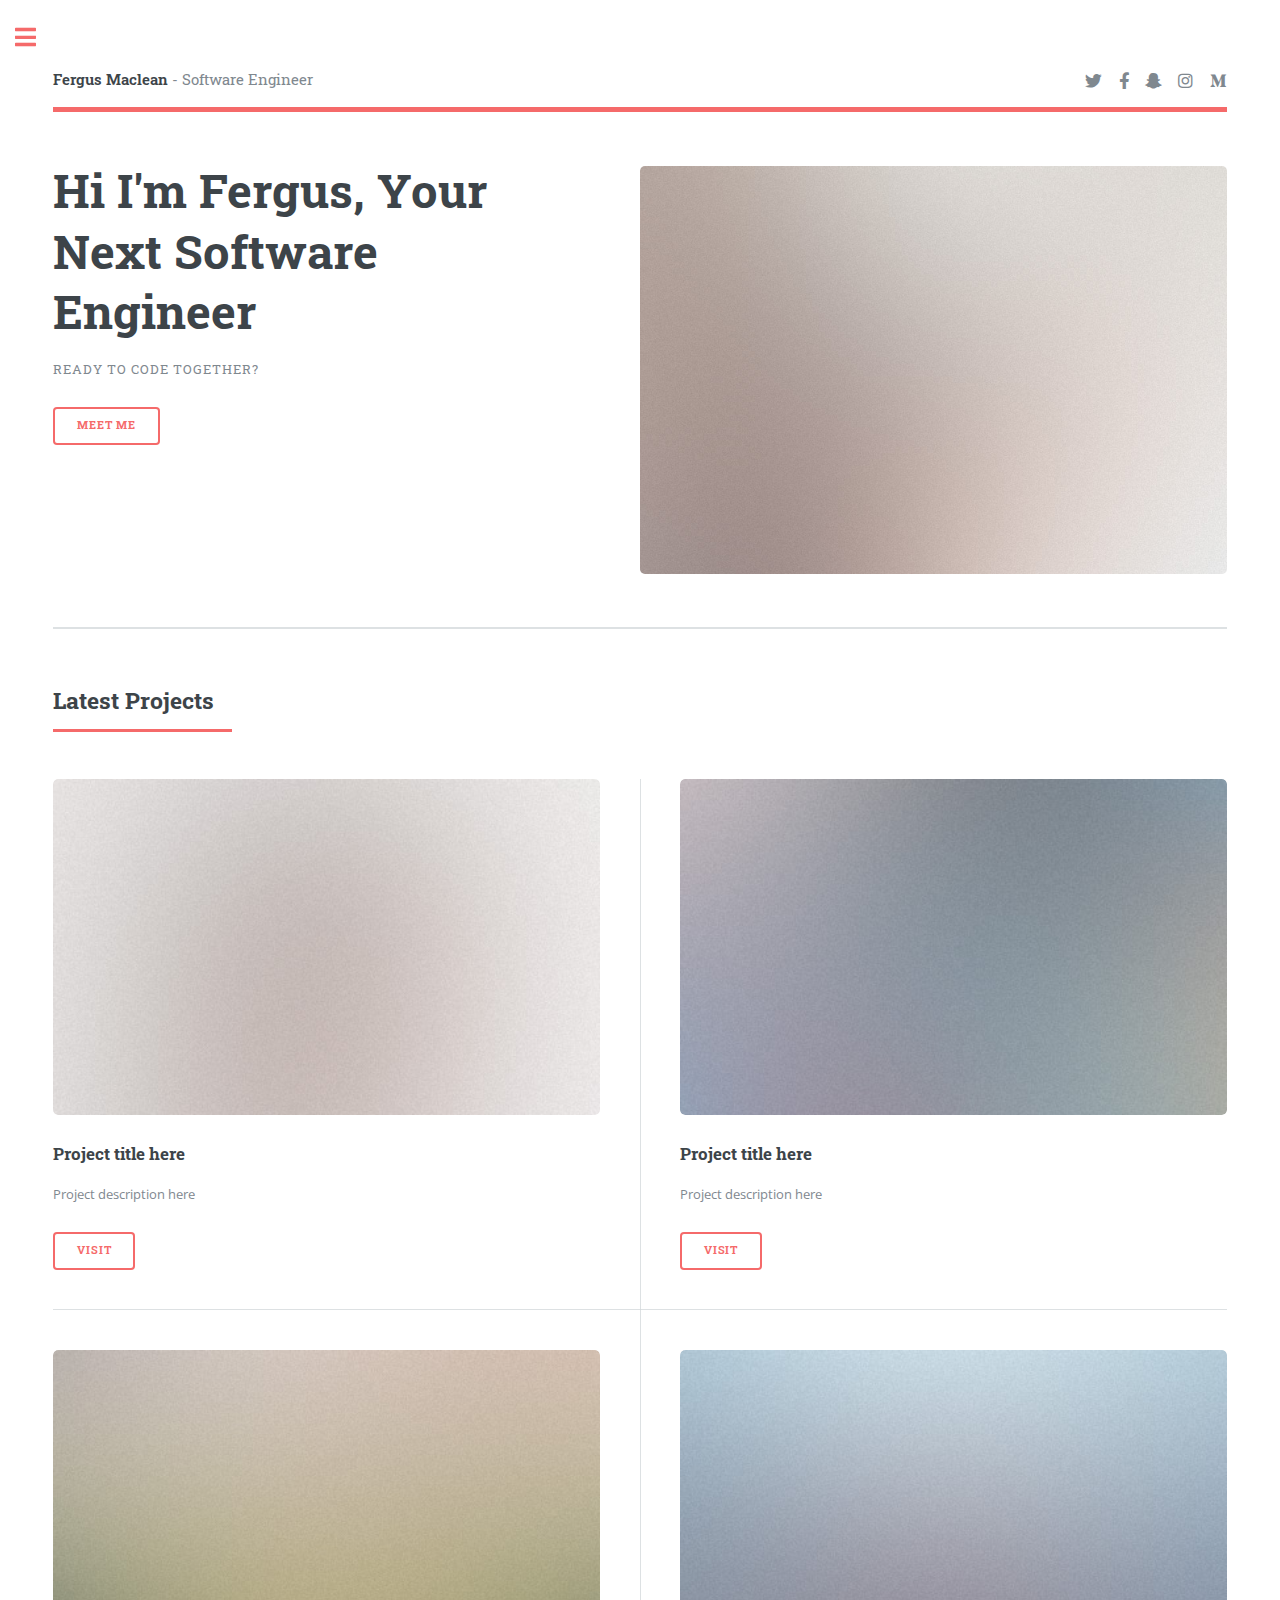
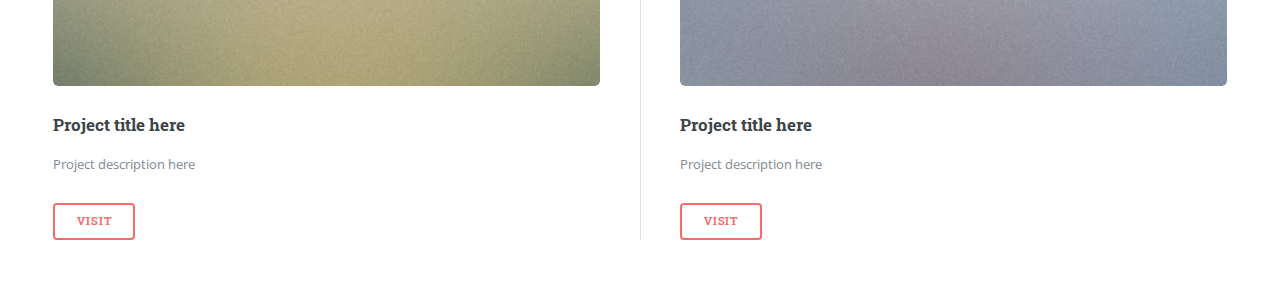
==== commit cfa7ef66: "changed sidebar menus" ====
--- a/index.html
+++ b/index.html
@@ -54,34 +54,34 @@
 									<div class="posts">
 										<article>
 											<a href="#" class="image"><img src="images/pic01.jpg" alt="" /></a>
-											<h3>Visit</h3>
-											<p>Aenean ornare velit lacus, ac varius enim lorem ullamcorper dolore. Proin aliquam facilisis ante interdum. Sed nulla amet lorem feugiat tempus aliquam.</p>
+											<h3>Project title here</h3>
+											<p>Project description here</p>
 											<ul class="actions">
-												<li><a href="#" class="button">More</a></li>
+												<li><a href="#" class="button">Visit</a></li>
 											</ul>
 										</article>
 										<article>
 											<a href="#" class="image"><img src="images/pic02.jpg" alt="" /></a>
-											<h3>Visit</h3>
-											<p>Aenean ornare velit lacus, ac varius enim lorem ullamcorper dolore. Proin aliquam facilisis ante interdum. Sed nulla amet lorem feugiat tempus aliquam.</p>
+											<h3>Project title here</h3>
+											<p>Project description here</p>
 											<ul class="actions">
-												<li><a href="#" class="button">More</a></li>
+												<li><a href="#" class="button">Visit</a></li>
 											</ul>
 										</article>
 										<article>
 											<a href="#" class="image"><img src="images/pic03.jpg" alt="" /></a>
-											<h3>Visit</h3>
-											<p>Aenean ornare velit lacus, ac varius enim lorem ullamcorper dolore. Proin aliquam facilisis ante interdum. Sed nulla amet lorem feugiat tempus aliquam.</p>
+											<h3>Project title here</h3>
+											<p>Project description here</p>
 											<ul class="actions">
-												<li><a href="#" class="button">More</a></li>
+												<li><a href="#" class="button">Visit</a></li>
 											</ul>
 										</article>
 										<article>
 											<a href="#" class="image"><img src="images/pic04.jpg" alt="" /></a>
-											<h3>Visit</h3>
-											<p>Aenean ornare velit lacus, ac varius enim lorem ullamcorper dolore. Proin aliquam facilisis ante interdum. Sed nulla amet lorem feugiat tempus aliquam.</p>
+											<h3>Project title here</h3>
+											<p>Project description here</p>
 											<ul class="actions">
-												<li><a href="#" class="button">More</a></li>
+												<li><a href="#" class="button">Visit</a></li>
 											</ul>
 										</article>
 										
@@ -111,79 +111,22 @@
 							<!-- Menu -->
 								<nav id="menu">
 									<header class="major">
-										<h2>Menu</h2>
+										<h2>Get In Touch</h2>
 									</header>
 									<ul>
-										<li><a href="index.html">Homepage</a></li>
-										<li><a href="generic.html">Generic</a></li>
-										<li><a href="elements.html">Elements</a></li>
-										<li>
-											<span class="opener">Submenu</span>
-											<ul>
-												<li><a href="#">Lorem Dolor</a></li>
-												<li><a href="#">Ipsum Adipiscing</a></li>
-												<li><a href="#">Tempus Magna</a></li>
-												<li><a href="#">Feugiat Veroeros</a></li>
-											</ul>
-										</li>
-										<li><a href="#">Etiam Dolore</a></li>
-										<li><a href="#">Adipiscing</a></li>
-										<li>
-											<span class="opener">Another Submenu</span>
-											<ul>
-												<li><a href="#">Lorem Dolor</a></li>
-												<li><a href="#">Ipsum Adipiscing</a></li>
-												<li><a href="#">Tempus Magna</a></li>
-												<li><a href="#">Feugiat Veroeros</a></li>
-											</ul>
-										</li>
-										<li><a href="#">Maximus Erat</a></li>
-										<li><a href="#">Sapien Mauris</a></li>
-										<li><a href="#">Amet Lacinia</a></li>
-									</ul>
+										<li><a href="https://www.linkedin.com/in/fergus-maclean-051600164/">LinkedIn</a></li>
+										<li><a href="https://github.com/fergusmac1">Github</a></li>
+										<li><a href="mailto:fergus.smaclean@gmail.com">Email</a></li>
+										<li><a href="https://twitter.com/ferguscodes">Twitter</a></li>
+									
 								</nav>
 
 							<!-- Section -->
-								<section>
-									<header class="major">
-										<h2>Ante interdum</h2>
-									</header>
-									<div class="mini-posts">
-										<article>
-											<a href="#" class="image"><img src="images/pic07.jpg" alt="" /></a>
-											<p>Aenean ornare velit lacus, ac varius enim lorem ullamcorper dolore aliquam.</p>
-										</article>
-										<article>
-											<a href="#" class="image"><img src="images/pic08.jpg" alt="" /></a>
-											<p>Aenean ornare velit lacus, ac varius enim lorem ullamcorper dolore aliquam.</p>
-										</article>
-										<article>
-											<a href="#" class="image"><img src="images/pic09.jpg" alt="" /></a>
-											<p>Aenean ornare velit lacus, ac varius enim lorem ullamcorper dolore aliquam.</p>
-										</article>
-									</div>
-									<ul class="actions">
-										<li><a href="#" class="button">More</a></li>
-									</ul>
-								</section>
-
-							<!-- Section -->
-								<section>
-									<header class="major">
-										<h2>Get in touch</h2>
-									</header>
-									<p>Sed varius enim lorem ullamcorper dolore aliquam aenean ornare velit lacus, ac varius enim lorem ullamcorper dolore. Proin sed aliquam facilisis ante interdum. Sed nulla amet lorem feugiat tempus aliquam.</p>
-									<ul class="contact">
-										<li class="icon solid fa-envelope"><a href="#">information@untitled.tld</a></li>
-										<li class="icon solid fa-phone">(000) 000-0000</li>
-										<li class="icon solid fa-home">1234 Somewhere Road #8254<br />
-										Nashville, TN 00000-0000</li>
-									</ul>
-								</section>
+							
 
 							<!-- Footer -->
 								<footer id="footer">
-									<p class="copyright">&copy; Untitled. All rights reserved. Demo Images: <a href="https://unsplash.com">Unsplash</a>. Design: <a href="https://html5up.net">HTML5 UP</a>.</p>
+									<p class="copyright">&copy; ferguscodes All rights reserved. </p>
 								</footer>
 
 						</div>
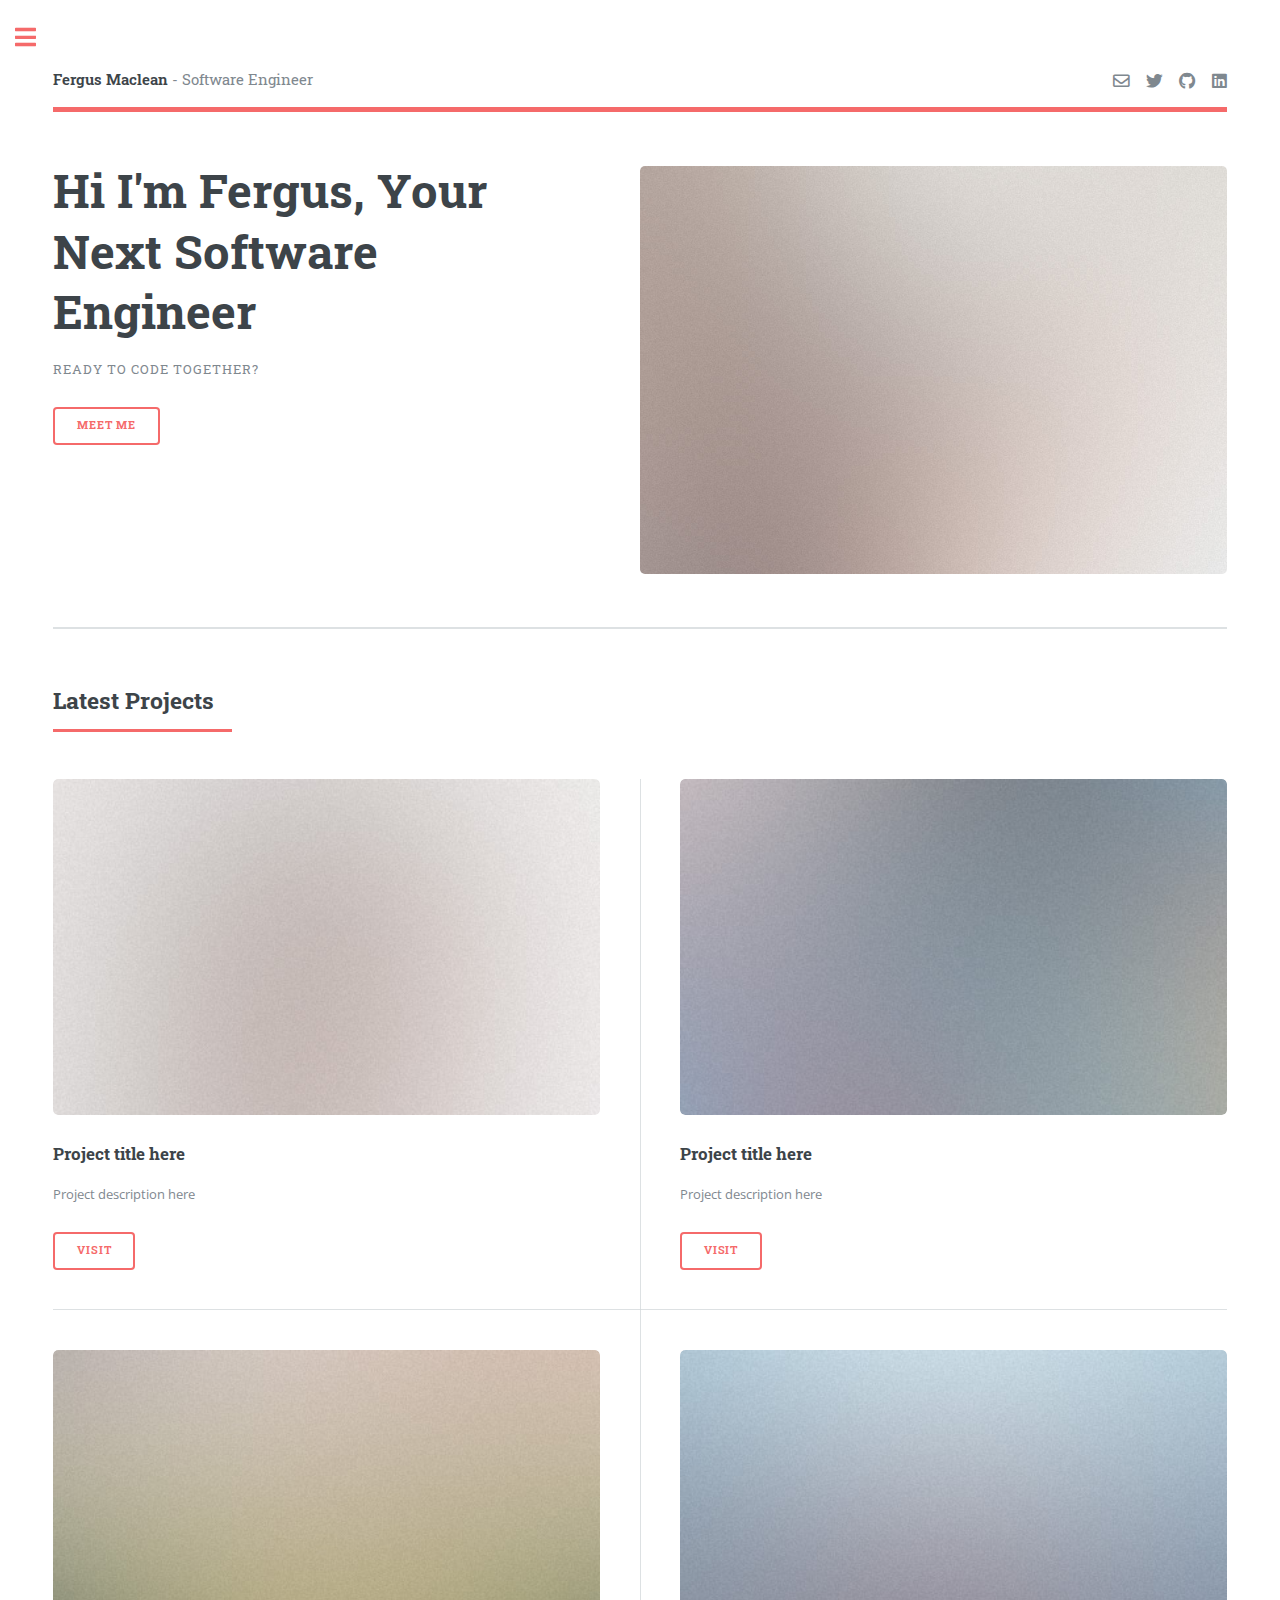
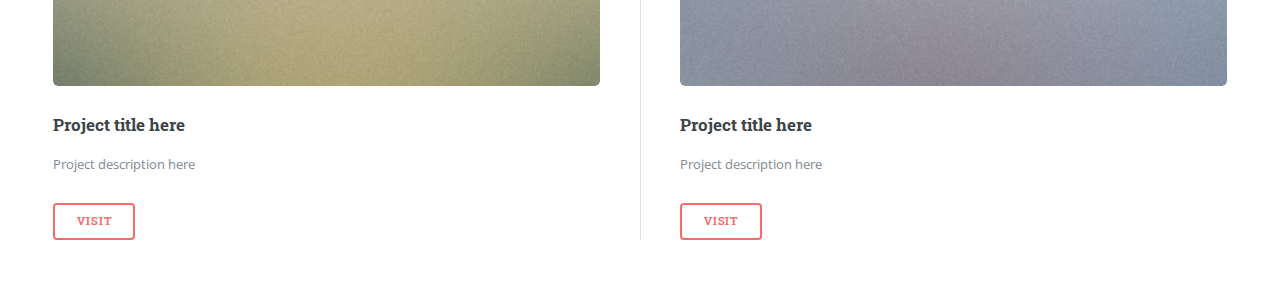
==== commit eac894ee: "changed header icons and sidebar icons" ====
--- a/index.html
+++ b/index.html
@@ -24,11 +24,12 @@
 								<header id="header">
 									<a href="index.html" class="logo"><strong>Fergus Maclean </strong> - Software Engineer</a>
 									<ul class="icons">
-										<li><a href="#" class="icon brands fa-twitter"><span class="label">Twitter</span></a></li>
-										<li><a href="#" class="icon brands fa-facebook-f"><span class="label">Facebook</span></a></li>
-										<li><a href="#" class="icon brands fa-snapchat-ghost"><span class="label">Snapchat</span></a></li>
-										<li><a href="#" class="icon brands fa-instagram"><span class="label">Instagram</span></a></li>
-										<li><a href="#" class="icon brands fa-medium-m"><span class="label">Medium</span></a></li>
+										<li><a href="mailto:fergus.smaclean@gmail.com" class="icon fa-envelope" ><span class="label">email</span></a></li>
+										<li><a href="https://twitter.com/ferguscodes" class="icon brands fa-twitter"><span class="label">Twitter</span></a></li>
+										<li><a href="https://github.com/fergusmac1" class="icon brands fa-github"><span class="label">github</span></a></li>
+										<li><a href="https://www.linkedin.com/in/fergus-maclean-051600164/" class="icon brands fa-linkedin"><span class="label">linkedin</span></a></li>
+										
+										
 									</ul>
 								</header>
 
@@ -114,10 +115,10 @@
 										<h2>Get In Touch</h2>
 									</header>
 									<ul>
-										<li><a href="https://www.linkedin.com/in/fergus-maclean-051600164/">LinkedIn</a></li>
-										<li><a href="https://github.com/fergusmac1">Github</a></li>
-										<li><a href="mailto:fergus.smaclean@gmail.com">Email</a></li>
-										<li><a href="https://twitter.com/ferguscodes">Twitter</a></li>
+										<li><a href="https://www.linkedin.com/in/fergus-maclean-051600164/" class="icon brands fa-linkedin"><span class="label">linkedin</span></a></li>
+										<li><a href="https://github.com/fergusmac1" class="icon brands fa-github"><span class="label">github</span></a></li>
+										<li><a href="mailto:fergus.smaclean@gmail.com" class="icon fa-envelope" ><span class="label">email</span></a></li>
+										<li><a href="https://twitter.com/ferguscodes" class="icon brands fa-twitter"><span class="label">Twitter</span></a></li>
 									
 								</nav>
 
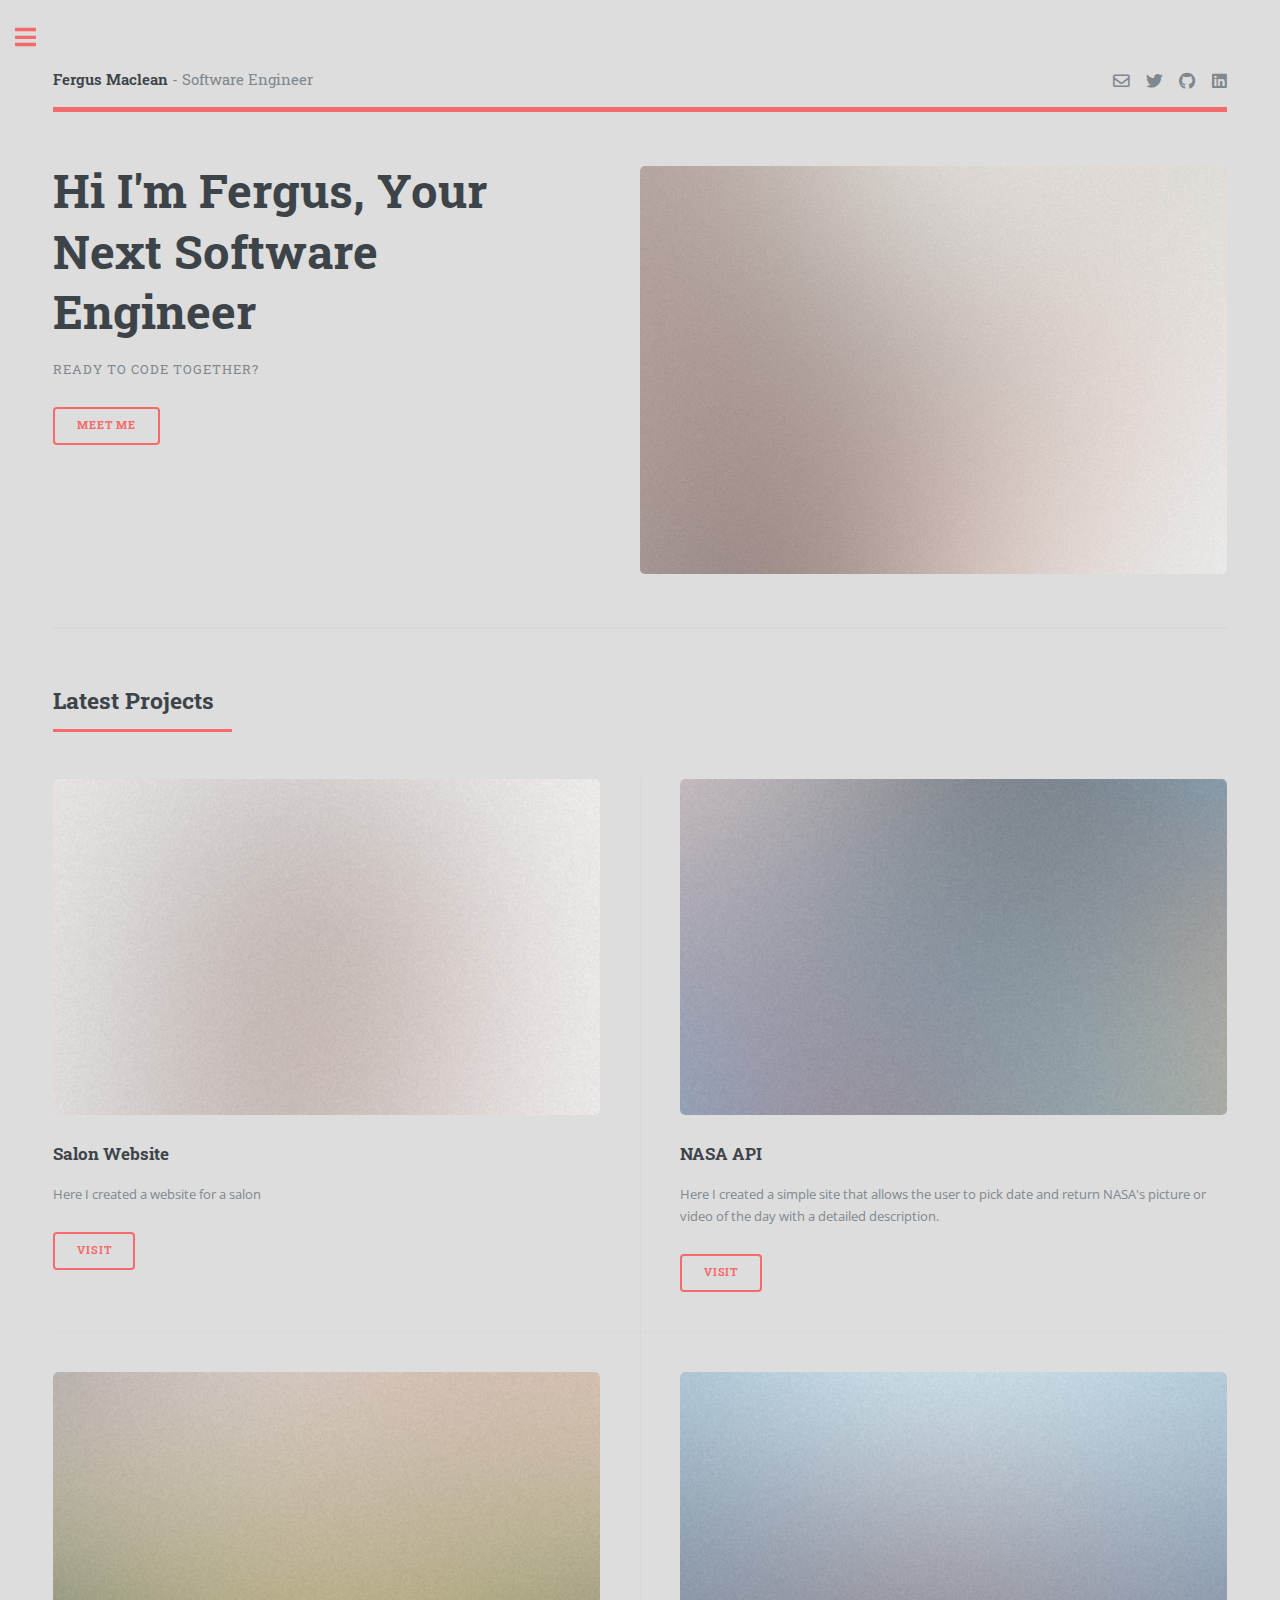
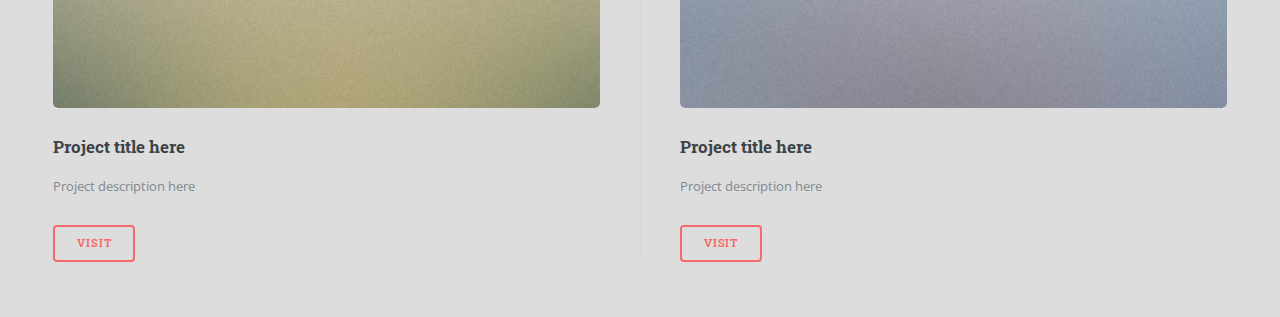
==== commit a52e1f43: "added project titles and descriptions" ====
--- a/index.html
+++ b/index.html
@@ -41,7 +41,7 @@
 											<p>Ready To Code Together?</p>
 										</header>
 										<ul class="actions">
-											<li><a href="#" class="button big">Meet Me</a></li>
+											<li><a href="generic.html" class="button big">Meet Me</a></li>
 										</ul>
 									</div>
 									<span class="image object">
@@ -55,16 +55,16 @@
 									<div class="posts">
 										<article>
 											<a href="#" class="image"><img src="images/pic01.jpg" alt="" /></a>
-											<h3>Project title here</h3>
-											<p>Project description here</p>
+											<h3>Salon Website</h3>
+											<p>Here I created a website for a salon</p>
 											<ul class="actions">
 												<li><a href="#" class="button">Visit</a></li>
 											</ul>
 										</article>
 										<article>
 											<a href="#" class="image"><img src="images/pic02.jpg" alt="" /></a>
-											<h3>Project title here</h3>
-											<p>Project description here</p>
+											<h3>NASA API</h3>
+											<p>Here I created a simple site that allows the user to pick date and return NASA's picture or video of the day with a detailed description.</p>
 											<ul class="actions">
 												<li><a href="#" class="button">Visit</a></li>
 											</ul>
--- a/assets/css/main.css
+++ b/assets/css/main.css
@@ -78,7 +78,7 @@
   box-sizing: inherit; }
 
 body {
-  background: #ffffff; }
+  background: #dddddd; }
   body.is-preload *, body.is-preload *:before, body.is-preload *:after, body.is-resizing *, body.is-resizing *:before, body.is-resizing *:after {
     -moz-animation: none !important;
     -webkit-animation: none !important;
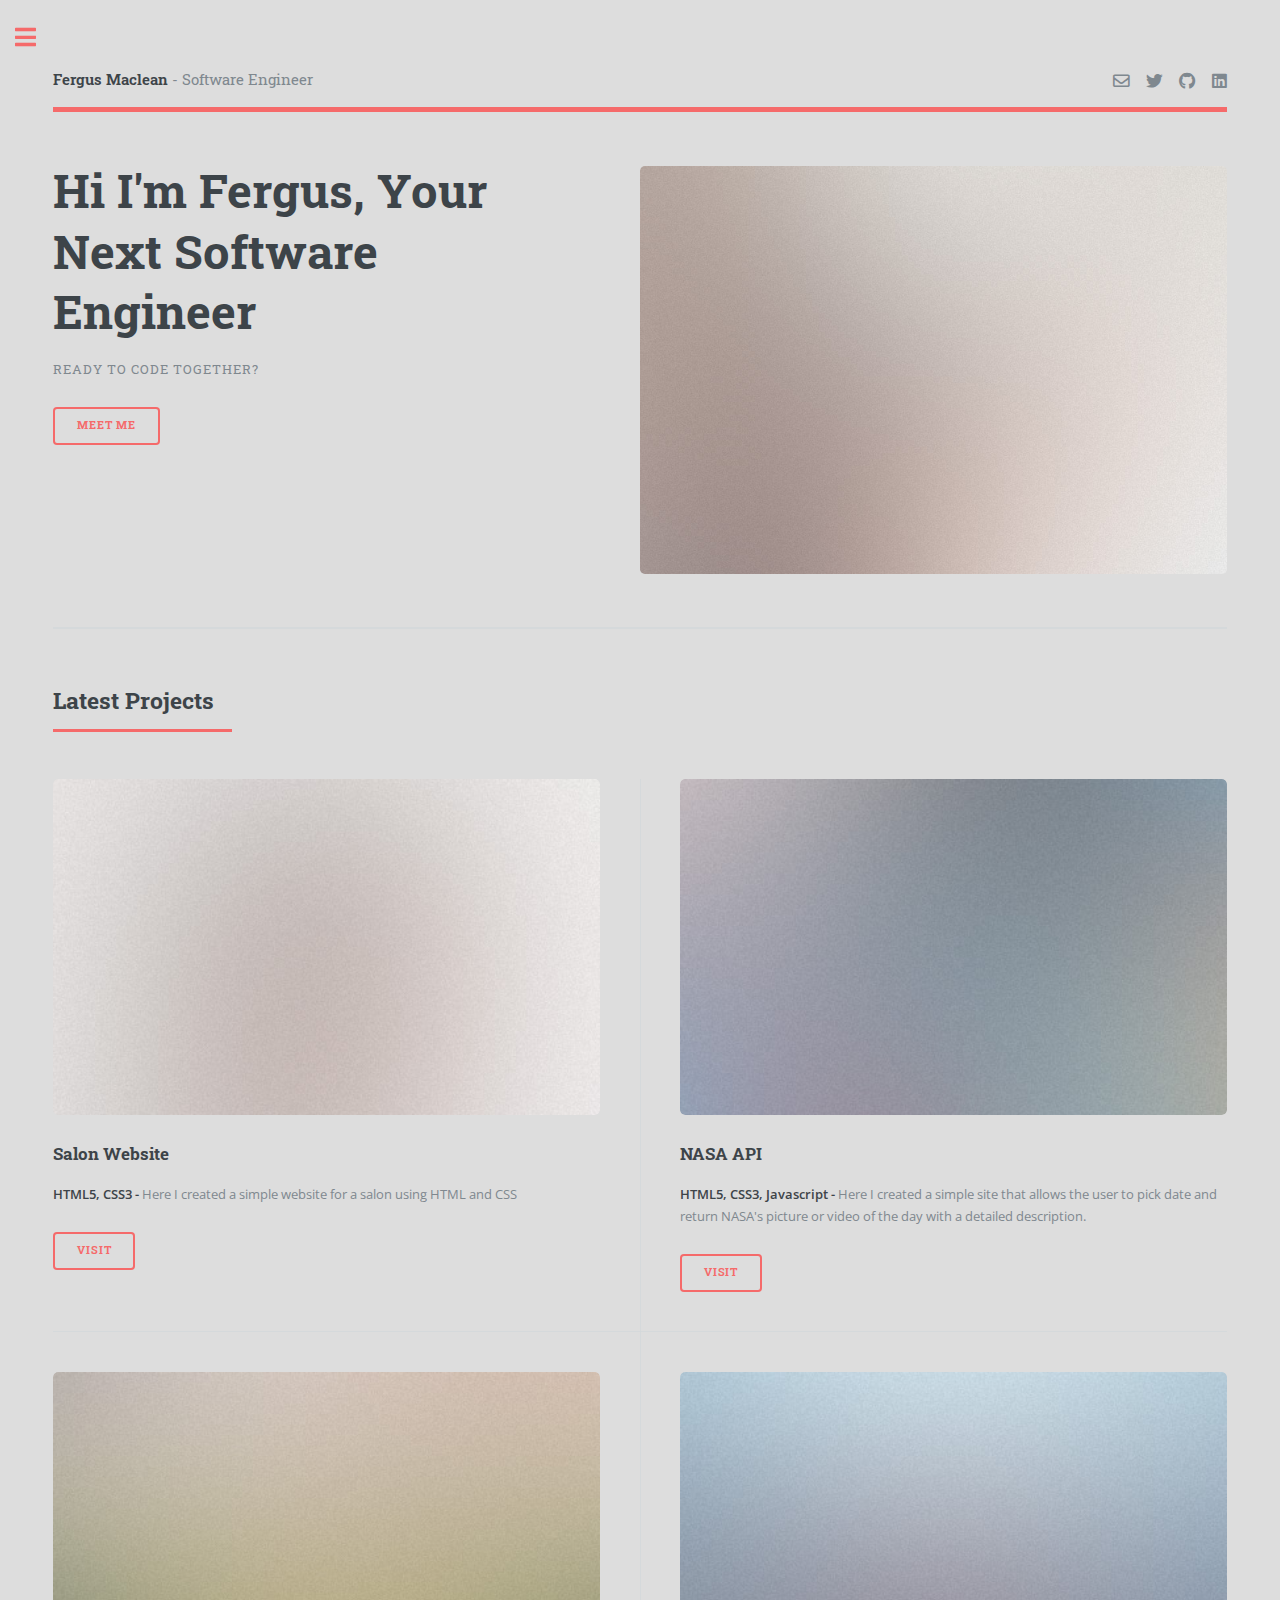
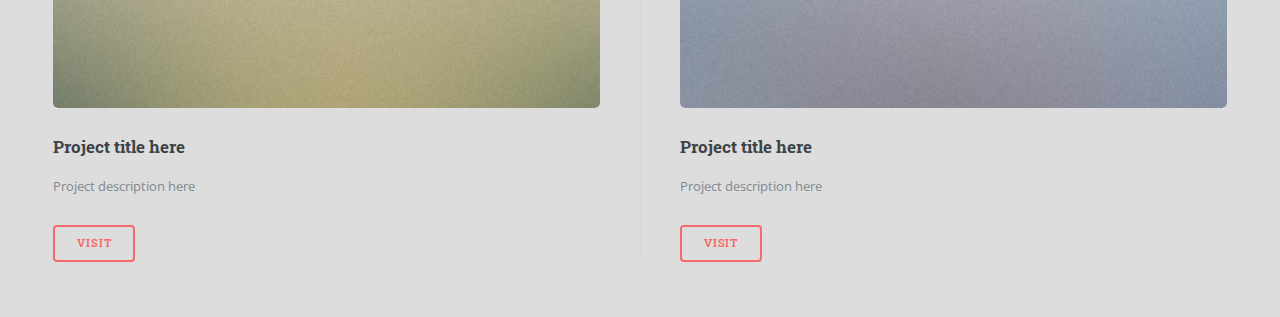
==== commit 48e4a6ae: "changed the descriptions for the projects" ====
--- a/index.html
+++ b/index.html
@@ -56,7 +56,7 @@
 										<article>
 											<a href="#" class="image"><img src="images/pic01.jpg" alt="" /></a>
 											<h3>Salon Website</h3>
-											<p>Here I created a website for a salon</p>
+											<p><b>HTML5, CSS3 -</b> Here I created a simple website for a salon using HTML and CSS</p>
 											<ul class="actions">
 												<li><a href="#" class="button">Visit</a></li>
 											</ul>
@@ -64,7 +64,7 @@
 										<article>
 											<a href="#" class="image"><img src="images/pic02.jpg" alt="" /></a>
 											<h3>NASA API</h3>
-											<p>Here I created a simple site that allows the user to pick date and return NASA's picture or video of the day with a detailed description.</p>
+											<p><b>HTML5, CSS3, Javascript -</b> Here I created a simple site that allows the user to pick date and return NASA's picture or video of the day with a detailed description.</p>
 											<ul class="actions">
 												<li><a href="#" class="button">Visit</a></li>
 											</ul>
